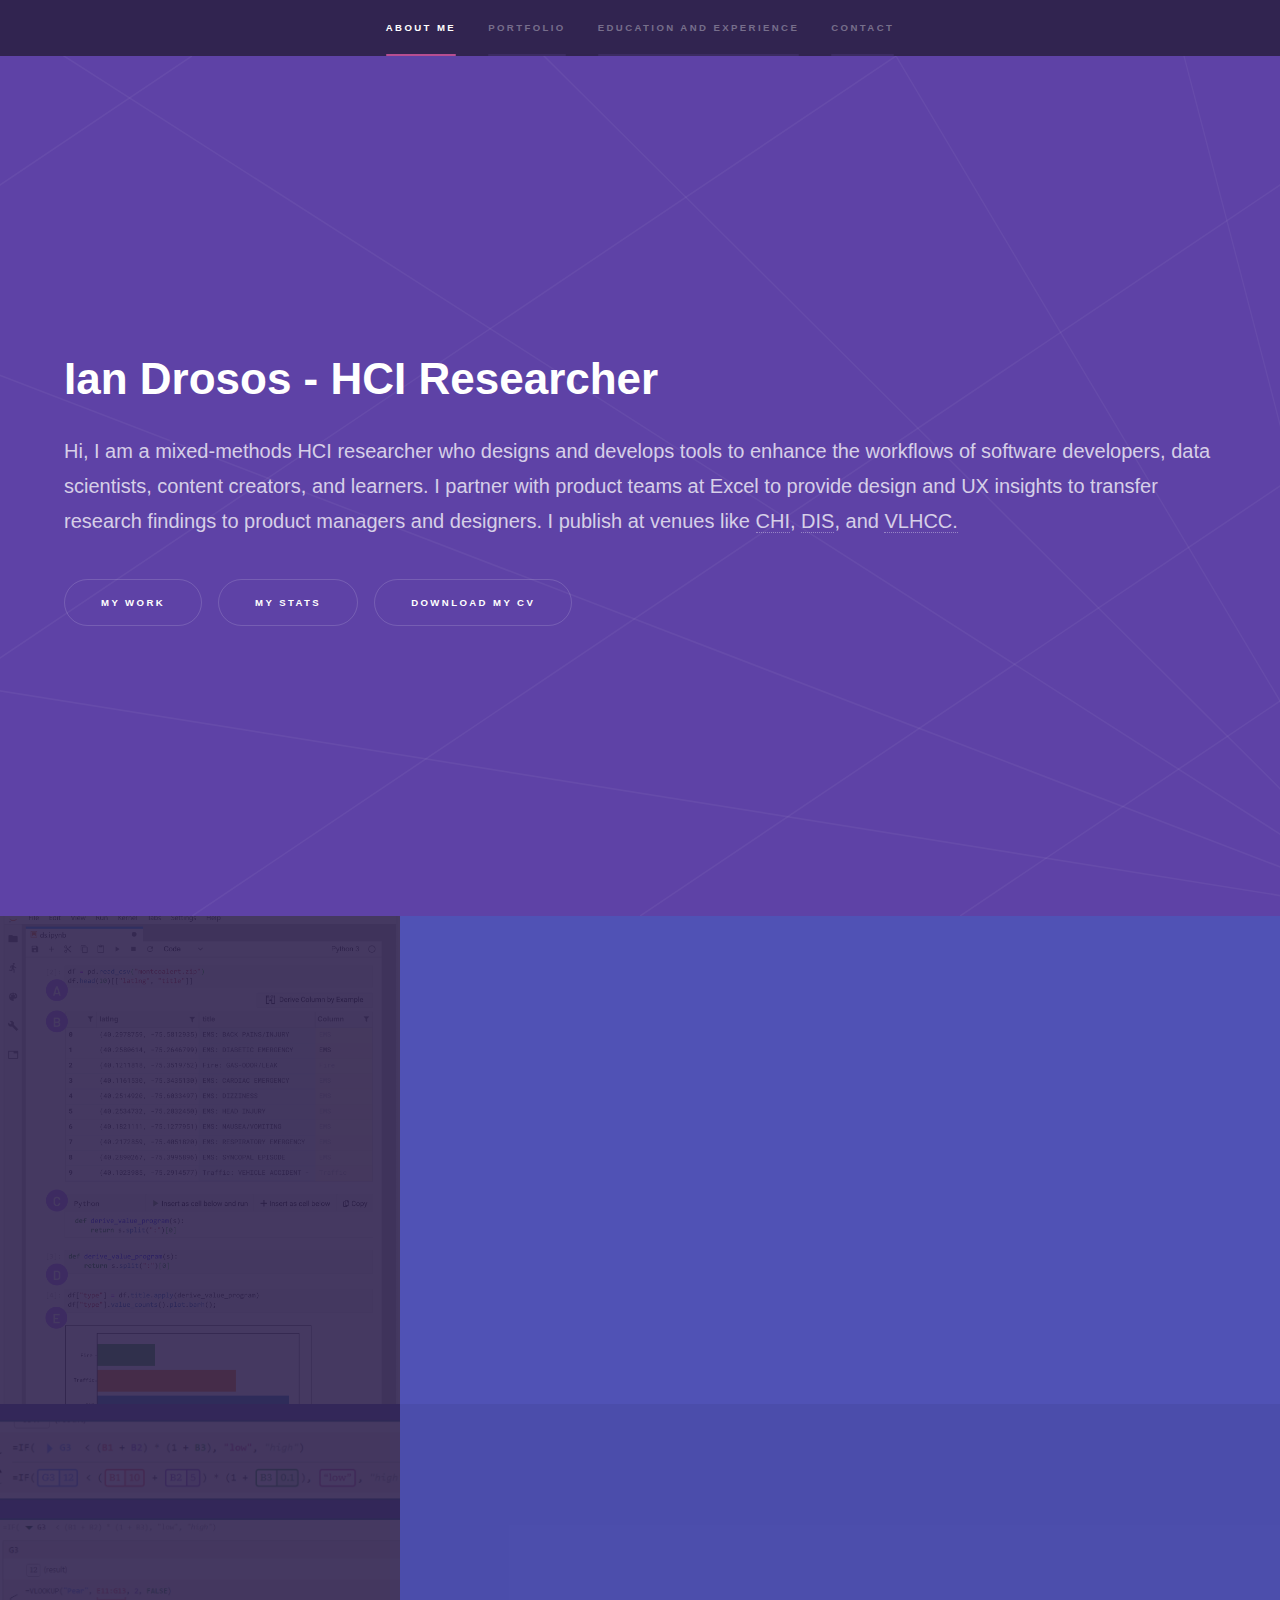
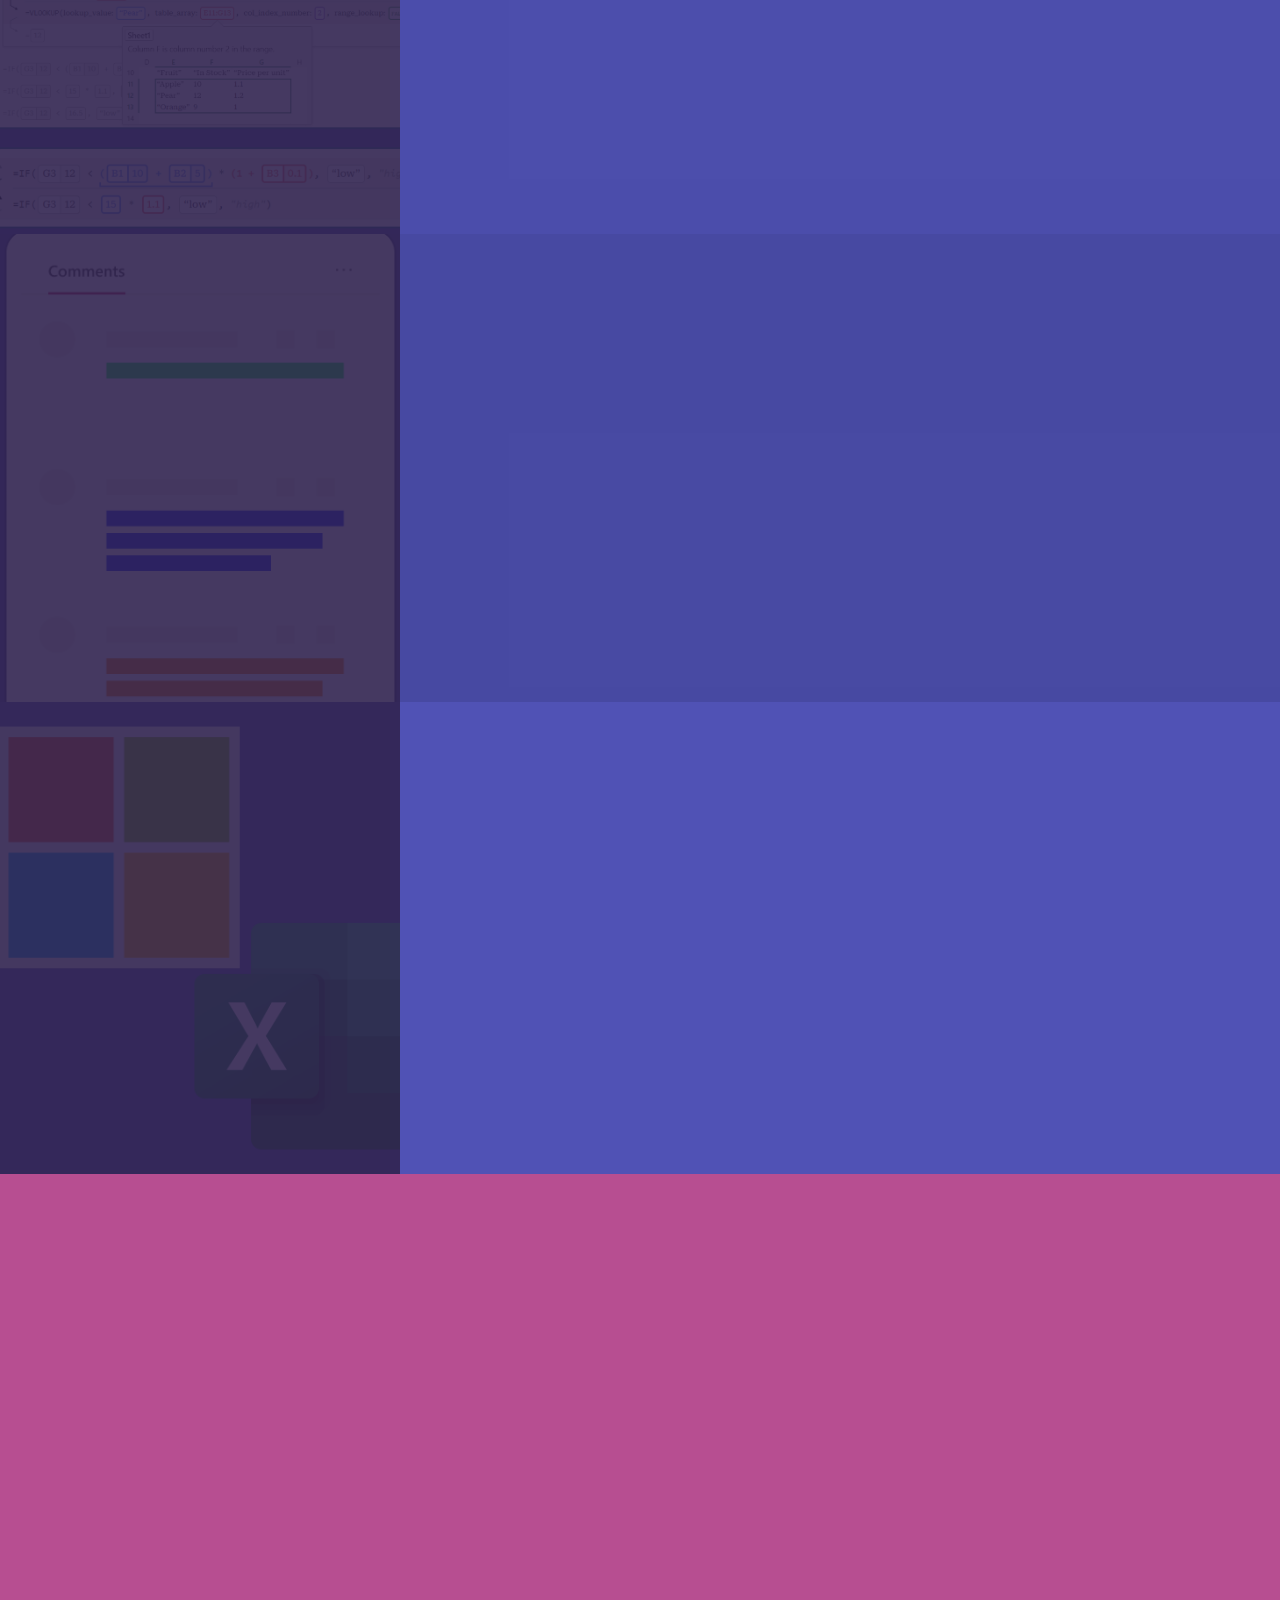
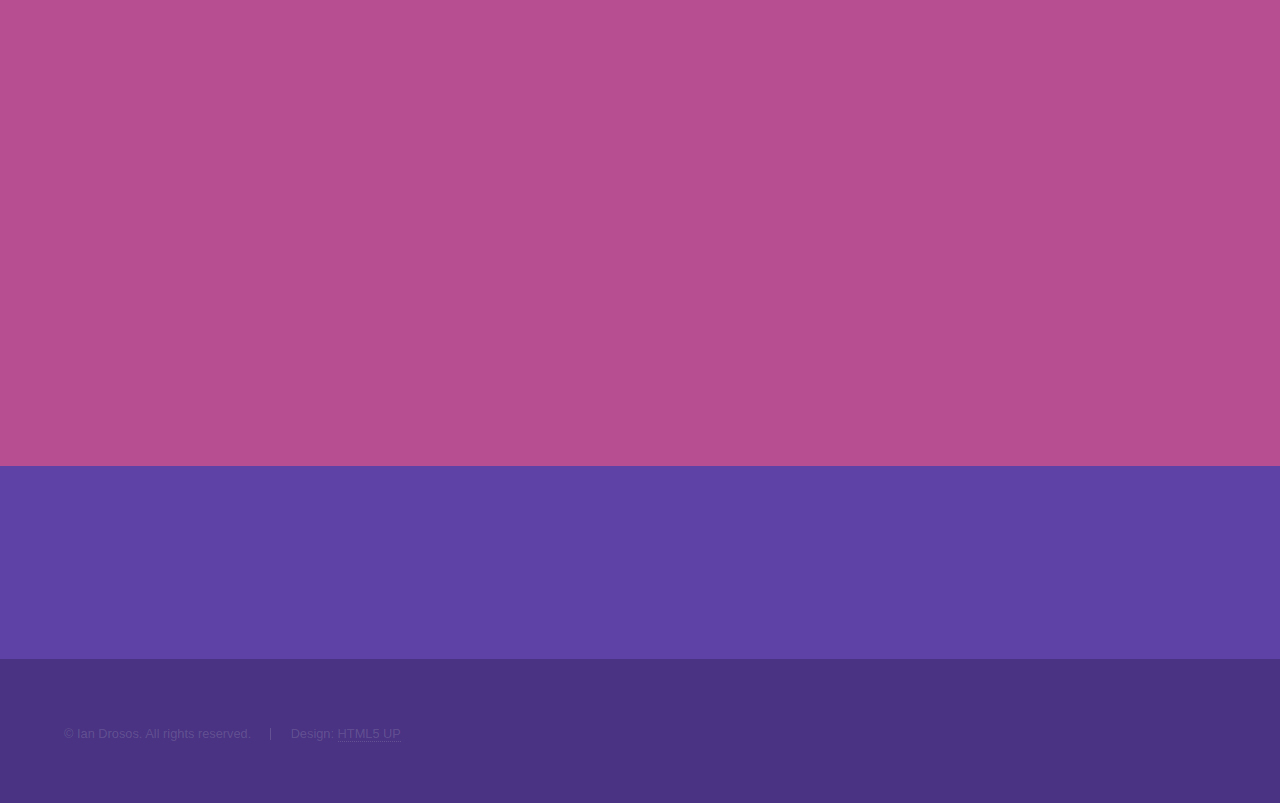
==== index.html @ 5aed3305 "Update index.html" ====
<!DOCTYPE HTML>
<!--
	Hyperspace by HTML5 UP
	html5up.net | @ajlkn
	Free for personal and commercial use under the CCA 3.0 license (html5up.net/license)
-->
<html>
	<head>
		<title>Ian Drosos - HCI Researcher</title>
		<meta charset="utf-8" />
		<meta name="viewport" content="width=device-width, initial-scale=1, user-scalable=no" />
		<link rel="stylesheet" href="assets/css/main.css" />
		<noscript><link rel="stylesheet" href="assets/css/noscript.css" /></noscript>
	</head>
	<body class="is-preload">

		<!-- Sidebar -->
			<section id="sidebar">
				<div class="inner">
					<nav>
						<ul>
							<li><a href="#intro">About me</a></li>
							<li><a href="#one">Portfolio</a></li>
							<li><a href="#two">Education and Experience</a></li>
							<li><a href="#three">Contact</a></li>
						</ul>
					</nav>
				</div>
			</section>

		<!-- Wrapper -->
			<div id="wrapper">

				<!-- Intro -->
					<section id="intro" class="wrapper style1 fullscreen fade-up">
						<div class="inner">
							<h1>Ian Drosos - HCI Researcher</h1>
							<p>Hi, I am a mixed-methods HCI researcher who designs and
								develops tools to enhance the workflows of
								software developers, data scientists, content creators, and
								learners. I partner with product teams at Excel to provide design 
								and UX insights to transfer research findings to product managers and designers.
								I publish at venues like <a href="https://dl.acm.org/conference/chi" class="link">CHI</a>, <a href="https://dl.acm.org/conference/dis" class="link">DIS</a>, and <a href="https://conferences.computer.org/VLHCC/" class="link">VLHCC.</a> </p>
							<ul class="actions">
								<li><a href="#one" class="button scrolly">My work</a></li>
								<li><a href="#two" class="button scrolly">My stats</a></li>
								<li><a href="https://www.iandrosos.me/images/CV_Ian_Drosos.pdf" class="button scrolly">Download my CV</a></li>
							</ul>
						</div>
					</section>

				<!-- One -->
					<section id="one" class="wrapper style2 spotlights">
						<section>
							<a href="#" class="image"><img src="images/chrome-png-highres.png" alt="" data-position="center center" /></a>
							<div class="content">
								<div class="inner">
									<h2>Wrex: A Unifed Programming-by-Example Interaction for Synthesizing Readable Code for Data Scientists </h2>
									<p>Wrex is a unifed interaction model, implemented as a 
										Jupyter notebook extension, that generates readable code for 
										a variety of useful data transformations. User study results demonstrate Wrex made data scientists 
										signifcantly more effective and efficient at data wrangling. <br />
										<a href="https://dl.acm.org/doi/pdf/10.1145/3313831.3376442" class="link">CHI 2020 - <i class="fa fa-trophy" aria-hidden="true"></i> Best paper award</a></p>
									<ul class="actions"> 
										<li><a href="wrex.html" class="button">Learn more</a></li>
									</ul>
								</div>
							</div>
						</section>
						<section>
							<a href="#" class="image"><img src="images/Overview.png" alt="" data-position="top center" /></a>
							<div class="content">
								<div class="inner">
									<h2>FxD: A Functional Debugger For Dysfunctional Spreadsheets</h2>
									<p> FxD is a novel spreadsheet debugging interface, which provides 
										structured information needed for spreadsheet users to debug formulas 
										in systematic ways. A user study revealed users felt more efficient and capable, were more 
										satisfied with the amount of information shown, and agreed 
										FxD would enhance existing debugging workflows. <br />
										<a href="https://www.microsoft.com/en-us/research/publication/fxd-a-functional-debugger-for-dysfunctional-spreadsheets/" class="link">VLHCC 2023 - <i class="fa fa-trophy" aria-hidden="true"></i> Best paper, Honorable Mention award</a></p>
									<ul class="actions"></a>
									</p>
									<ul class="actions">
										<!-- <li><a href="fxd.html" class="button">Learn more</a></li> -->
									</ul>
								</div>
							</div>
						</section>
						<section>
							<a href="#" class="image"><img src="images/VideoStudyDiagram.png" alt="" data-position="25% 25%" /></a>
							<div class="content">
								<div class="inner">
									<h2>"My Toxic Trait Is Thinking I'll Remember This": 
										Gaps in the Learner Experience of Video Tutorials for Feature-Rich Software</h2>
									<p> We examine the gaps encountered by users of video tutorials for 
										feature-rich software. We identify how these gaps
										act as barriers to learning, by collecting and analyzing comments on Excel 
										video tutorials.
										We then conducted interviews and design probes with 8 creators to investigate the gaps their viewers experience, how they 
										address them, and how future interactions can help them.
										<br />(in review)</p>
									<ul class="actions">
										<!-- <li><a href="gaps.html" class="button">Learn more</a></li> -->
									</ul>
								</div>
							</div>
						</section>
						<section>
							<a href="#" class="image"><img src="images/productlogos.png" alt="" data-position="25% 25%" /></a>
							<div class="content">
								<div class="inner">
									<h2>Microsoft Internal/Product Contributions</h2>
									<p> 
										A selected few contributions at Microsoft beyond computer science research:
										<ul>
											<li>2022 (LLM Interactions in Spreadsheets) and 2023 (Gaming Copilot - <i class="fa fa-trophy" aria-hidden="true"></i> "People's Choice Runner Up (MSRC)" and "Teamwork Makes the Dream Work (MSRC)" Awards) Hackathons.</li>
											<li>Python in Excel design jam for new interactions.</li>
											<li>Presenter to the internal Machine Learning, AI & Data Science Conference (MLADS) on designs for LLMs in Excel.</li>
											<li>Design for LLM co-audit in Excel and beyond.</li>
										</ul> 
									</p>
									<ul class="actions">
										<!-- <li><a href="gaps.html" class="button">Learn more</a></li> -->
									</ul>
								</div>
							</div>
						</section>
					</section>

				<!-- Two -->
					<section id="two" class="wrapper style3 fade-up">
						<div class="inner">
							<h2>EDU and XP</h2>
							<p>I am currently an <a href="https://www.microsoft.com/en-us/research/people/t-iandrosos/" class="link">HCI researcher at Microsoft Research</a>. Previously, I was a full-stack software engineer at Verizon. <br />
								I have a PhD in Cognitive Science from UC San Diego and a MS in Computer Science from NC State. </p>
							<div class="features">
								<section>
									<span class="icon solid major fa-graduation-cap"></span>
									<h3>Education</h3>
									<p><strong>UCSD</strong> <br />
									La Jolla, California <br />
									PhD Cognitive Science <br />
									2017 - 2022</p> 
									<p><strong>NCSU</strong> <br />
									Raleigh, North Carolina <br />
									MS Computer Science <br />
									2015 - 2017</p>
									<p><strong>SPSU</strong> <br />
									Marietta, Georgia <br />
									BS Computer Science <br />
									2007 - 2011</p>								
								</section>
								<section>
									<span class="icon solid major fa-cog"></span>
									<h3>Experience</h3>
									<p><strong>Researcher</strong> -- Microsoft Research <br />
										2022 - <br />
									<strong>Researcher</strong> -- The Design Lab <br />
										2017 - 2022 <br />
									<strong>Instructor</strong> -- UCSD <br />
										2022 - 2022 <br />
									<strong>Teaching Assistant</strong> -- UCSD <br />
										2018 - 2022 <br />
									<strong>Research Intern</strong> -- Autodesk Research <br /> 
										2021 - 2021 <br />
									<strong>Research Intern</strong> -- Microsoft <br />
										2018 - 2018 <br />
									<strong>Software Engineer</strong> -- Verizon <br />
										2011 - 2015</p>								
								</section>
								<!-- <section>
									<span class="icon solid major fa-cog"></span>
									<h3>Sed erat ullam corper</h3>
									<p>Phasellus convallis elit id ullam corper amet et pulvinar. Duis aliquam turpis mauris, sed ultricies erat dapibus.</p>
								</section>
								<section>
									<span class="icon solid major fa-desktop"></span>
									<h3>Veroeros quis lorem</h3>
									<p>Phasellus convallis elit id ullam corper amet et pulvinar. Duis aliquam turpis mauris, sed ultricies erat dapibus.</p>
								</section>
								<section>
									<span class="icon solid major fa-link"></span>
									<h3>Urna quis bibendum</h3>
									<p>Phasellus convallis elit id ullam corper amet et pulvinar. Duis aliquam turpis mauris, sed ultricies erat dapibus.</p>
								</section>
								<section>
									<span class="icon major fa-gem"></span>
									<h3>Aliquam urna dapibus</h3>
									<p>Phasellus convallis elit id ullam corper amet et pulvinar. Duis aliquam turpis mauris, sed ultricies erat dapibus.</p>
								</section> -->
							</div>
							<ul class="actions">
								<!-- <li><a href="generic.html" class="button">Learn more</a></li> -->
								<li><a href="https://www.iandrosos.me/images/CV_Ian_Drosos.pdf" class="button scrolly">Download my CV</a></li>
							</ul>
						</div>
					</section>

				<!-- Three -->
					<section id="three" class="wrapper style1 fade-up">
						<div class="inner">
							<!-- <h2>Get in touch</h2>
							<p>Phasellus convallis elit id ullamcorper pulvinar. Duis aliquam turpis mauris, eu ultricies erat malesuada quis. Aliquam dapibus, lacus eget hendrerit bibendum, urna est aliquam sem, sit amet imperdiet est velit quis lorem.</p> -->
							<!-- <div class="split style1"> -->
								<!-- <section>
									<form method="post" action="#">
										<div class="fields">
											<div class="field half">
												<label for="name">Name</label>
												<input type="text" name="name" id="name" />
											</div>
											<div class="field half">
												<label for="email">Email</label>
												<input type="text" name="email" id="email" />
											</div>
											<div class="field">
												<label for="message">Message</label>
												<textarea name="message" id="message" rows="5"></textarea>
											</div>
										</div>
										<ul class="actions">
											<li><a href="" class="button submit">Send Message</a></li>
										</ul>
									</form>
								</section> -->
								<section>
									<ul class="contact">
										<li>
											<h3>Socials</h3>
											<ul class="icons">
												<li><a href="https://scholar.google.com/citations?hl=en&amp;user=3gqaN9YAAAAJ" class="icon brands fa-google"><span class="label">Google Scholar</span></a></li>
												<li><a href="https://twitter.com/iandrosos" class="icon brands fa-twitter"><span class="label">Twitter</span></a></li>
												<li><a href="https://www.linkedin.com/in/ian-drosos/" class="icon brands fa-linkedin-in"><span class="label">LinkedIn</span></a></li>
												<li><a href="https://github.com/wddlz/" class="icon brands fa-github"><span class="label">GitHub</span></a></li>
											</ul>
										</li>
									</ul>
								</section>
							<!-- </div> -->
						</div>
					</section>
			</div>

		<!-- Footer -->
			<footer id="footer" class="wrapper style1-alt">
				<div class="inner">
					<ul class="menu">
						<li>&copy; Ian Drosos. All rights reserved.</li><li>Design: <a href="http://html5up.net">HTML5 UP</a></li>
					</ul>
				</div>
			</footer>

		<!-- Scripts -->
			<script src="assets/js/jquery.min.js"></script>
			<script src="assets/js/jquery.scrollex.min.js"></script>
			<script src="assets/js/jquery.scrolly.min.js"></script>
			<script src="assets/js/browser.min.js"></script>
			<script src="assets/js/breakpoints.min.js"></script>
			<script src="assets/js/util.js"></script>
			<script src="assets/js/main.js"></script>

	</body>
</html>
---- assets/css/main.css ----
@import url(fontawesome-all.min.css);

/*
	Hyperspace by HTML5 UP
	html5up.net | @ajlkn
	Free for personal and commercial use under the CCA 3.0 license (html5up.net/license)
*/

html, body, div, span, applet, object,
iframe, h1, h2, h3, h4, h5, h6, p, blockquote,
pre, a, abbr, acronym, address, big, cite,
code, del, dfn, em, img, ins, kbd, q, s, samp,
small, strike, strong, sub, sup, tt, var, b,
u, i, center, dl, dt, dd, ol, ul, li, fieldset,
form, label, legend, table, caption, tbody,
tfoot, thead, tr, th, td, article, aside,
canvas, details, embed, figure, figcaption,
footer, header, hgroup, menu, nav, output, ruby,
section, summary, time, mark, audio, video {
	margin: 0;
	padding: 0;
	border: 0;
	font-size: 100%;
	font: inherit;
	vertical-align: baseline;}

article, aside, details, figcaption, figure,
footer, header, hgroup, menu, nav, section {
	display: block;}

body {
	line-height: 1;
}

ol, ul {
	list-style: none;
}

blockquote, q {
	quotes: none;
}

	blockquote:before, blockquote:after, q:before, q:after {
		content: '';
		content: none;
	}

table {
	border-collapse: collapse;
	border-spacing: 0;
}

body {
	-webkit-text-size-adjust: none;
}

mark {
	background-color: transparent;
	color: inherit;
}

input::-moz-focus-inner {
	border: 0;
	padding: 0;
}

input, select, textarea {
	-moz-appearance: none;
	-webkit-appearance: none;
	-ms-appearance: none;
	appearance: none;
}

/* Basic */

	@-ms-viewport {
		width: device-width;
	}

	body {
		-ms-overflow-style: scrollbar;
	}

	@media screen and (max-width: 480px) {

		html, body {
			min-width: 320px;
		}

	}

	html {
		box-sizing: border-box;
	}

	*, *:before, *:after {
		box-sizing: inherit;
	}

	body {
		background: #312450;
	}

		body.is-preload *, body.is-preload *:before, body.is-preload *:after {
			-moz-animation: none !important;
			-webkit-animation: none !important;
			-ms-animation: none !important;
			animation: none !important;
			-moz-transition: none !important;
			-webkit-transition: none !important;
			-ms-transition: none !important;
			transition: none !important;
		}

/* Type */

	body, input, select, textarea {
		color: rgba(255, 255, 255, 0.55);
		font-family: Arial, Helvetica, sans-serif;
		font-size: 16.5pt;
		font-weight: normal;
		line-height: 1.75;
	}

		@media screen and (max-width: 1680px) {

			body, input, select, textarea {
				font-size: 13pt;
			}

		}

		@media screen and (max-width: 1280px) {

			body, input, select, textarea {
				font-size: 12pt;
			}

		}

		@media screen and (max-width: 360px) {

			body, input, select, textarea {
				font-size: 11pt;
			}

		}

	a {
		-moz-transition: color 0.2s ease, border-bottom-color 0.2s ease;
		-webkit-transition: color 0.2s ease, border-bottom-color 0.2s ease;
		-ms-transition: color 0.2s ease, border-bottom-color 0.2s ease;
		transition: color 0.2s ease, border-bottom-color 0.2s ease;
		border-bottom: dotted 1px rgba(255, 255, 255, 0.35);
		color: inherit;
		text-decoration: none;
	}

		a:hover {
			border-bottom-color: transparent;
			color: #ffffff;
		}

	strong, b {
		color: #ffffff;
		font-weight: bold;
	}

	em, i {
		font-style: italic;
	}

	p {
		margin: 0 0 2em 0;
		color: rgba(255, 255, 255, 0.75);
	}

	h1, h2, h3, h4, h5, h6 {
		color: #ffffff;
		font-weight: bold;
		line-height: 1.5;
		margin: 0 0 0.5em 0;
	}

		h1 a, h2 a, h3 a, h4 a, h5 a, h6 a {
			color: inherit;
			text-decoration: none;
		}

	h1 {
		font-size: 2.75em;
	}

		h1.major {
			margin: 0 0 1.3em 0;
			position: relative;
			padding-bottom: 0.35em;
		}

			h1.major:after {
				background-image: -moz-linear-gradient(to right, #5e42a6, #b74e91);
				background-image: -webkit-linear-gradient(to right, #5e42a6, #b74e91);
				background-image: -ms-linear-gradient(to right, #5e42a6, #b74e91);
				background-image: linear-gradient(to right, #5e42a6, #b74e91);
				-moz-transition: max-width 0.2s ease;
				-webkit-transition: max-width 0.2s ease;
				-ms-transition: max-width 0.2s ease;
				transition: max-width 0.2s ease;
				border-radius: 0.2em;
				bottom: 0;
				content: '';
				height: 0.05em;
				position: absolute;
				right: 0;
				width: 100%;
			}

	h2 {
		font-size: 1.75em;
	}

	h3 {
		font-size: 1.1em;
	}

	h4 {
		font-size: 1em;
	}

	h5 {
		font-size: 0.8em;
	}

	h6 {
		font-size: 0.6em;
	}

	@media screen and (max-width: 736px) {

		h1 {
			font-size: 2em;
		}

		h2 {
			font-size: 1.25em;
		}

		h3 {
			font-size: 1em;
		}

		h4 {
			font-size: 0.8em;
		}

		h5 {
			font-size: 0.6em;
		}

		h6 {
			font-size: 0.6em;
		}

	}

	sub {
		font-size: 0.8em;
		position: relative;
		top: 0.5em;
	}

	sup {
		font-size: 0.8em;
		position: relative;
		top: -0.5em;
	}

	blockquote {
		border-left: solid 4px rgba(255, 255, 255, 0.15);
		font-style: italic;
		margin: 0 0 2em 0;
		padding: 0.5em 0 0.5em 2em;
	}

	code {
		background: rgba(255, 255, 255, 0.05);
		border-radius: 0.25em;
		border: solid 1px rgba(255, 255, 255, 0.15);
		font-family: "Courier New", monospace;
		font-size: 0.9em;
		margin: 0 0.25em;
		padding: 0.25em 0.65em;
	}

	pre {
		-webkit-overflow-scrolling: touch;
		font-family: "Courier New", monospace;
		font-size: 0.9em;
		margin: 0 0 2em 0;
	}

		pre code {
			display: block;
			line-height: 1.75em;
			padding: 1em 1.5em;
			overflow-x: auto;
		}

	hr {
		border: 0;
		border-bottom: solid 1px rgba(255, 255, 255, 0.15);
		margin: 2em 0;
	}

		hr.major {
			margin: 3em 0;
		}

	.align-left {
		text-align: left;
	}

	.align-center {
		text-align: center;
	}

	.align-right {
		text-align: right;
	}

/* Row */

	.row {
		display: flex;
		flex-wrap: wrap;
		box-sizing: border-box;
		align-items: stretch;
	}

		.row > * {
			box-sizing: border-box;
		}

		.row.gtr-uniform > * > :last-child {
			margin-bottom: 0;
		}

		.row.aln-left {
			justify-content: flex-start;
		}

		.row.aln-center {
			justify-content: center;
		}

		.row.aln-right {
			justify-content: flex-end;
		}

		.row.aln-top {
			align-items: flex-start;
		}

		.row.aln-middle {
			align-items: center;
		}

		.row.aln-bottom {
			align-items: flex-end;
		}

		.row > .imp {
			order: -1;
		}

		.row > .col-1 {
			width: 8.33333%;
		}

		.row > .off-1 {
			margin-left: 8.33333%;
		}

		.row > .col-2 {
			width: 16.66667%;
		}

		.row > .off-2 {
			margin-left: 16.66667%;
		}

		.row > .col-3 {
			width: 25%;
		}

		.row > .off-3 {
			margin-left: 25%;
		}

		.row > .col-4 {
			width: 33.33333%;
		}

		.row > .off-4 {
			margin-left: 33.33333%;
		}

		.row > .col-5 {
			width: 41.66667%;
		}

		.row > .off-5 {
			margin-left: 41.66667%;
		}

		.row > .col-6 {
			width: 50%;
		}

		.row > .off-6 {
			margin-left: 50%;
		}

		.row > .col-7 {
			width: 58.33333%;
		}

		.row > .off-7 {
			margin-left: 58.33333%;
		}

		.row > .col-8 {
			width: 66.66667%;
		}

		.row > .off-8 {
			margin-left: 66.66667%;
		}

		.row > .col-9 {
			width: 75%;
		}

		.row > .off-9 {
			margin-left: 75%;
		}

		.row > .col-10 {
			width: 83.33333%;
		}

		.row > .off-10 {
			margin-left: 83.33333%;
		}

		.row > .col-11 {
			width: 91.66667%;
		}

		.row > .off-11 {
			margin-left: 91.66667%;
		}

		.row > .col-12 {
			width: 100%;
		}

		.row > .off-12 {
			margin-left: 100%;
		}

		.row.gtr-0 {
			margin-top: 0;
			margin-left: 0em;
		}

			.row.gtr-0 > * {
				padding: 0 0 0 0em;
			}

			.row.gtr-0.gtr-uniform {
				margin-top: 0em;
			}

				.row.gtr-0.gtr-uniform > * {
					padding-top: 0em;
				}

		.row.gtr-25 {
			margin-top: 0;
			margin-left: -0.375em;
		}

			.row.gtr-25 > * {
				padding: 0 0 0 0.375em;
			}

			.row.gtr-25.gtr-uniform {
				margin-top: -0.375em;
			}

				.row.gtr-25.gtr-uniform > * {
					padding-top: 0.375em;
				}

		.row.gtr-50 {
			margin-top: 0;
			margin-left: -0.75em;
		}

			.row.gtr-50 > * {
				padding: 0 0 0 0.75em;
			}

			.row.gtr-50.gtr-uniform {
				margin-top: -0.75em;
			}

				.row.gtr-50.gtr-uniform > * {
					padding-top: 0.75em;
				}

		.row {
			margin-top: 0;
			margin-left: -1.5em;
		}

			.row > * {
				padding: 0 0 0 1.5em;
			}

			.row.gtr-uniform {
				margin-top: -1.5em;
			}

				.row.gtr-uniform > * {
					padding-top: 1.5em;
				}

		.row.gtr-150 {
			margin-top: 0;
			margin-left: -2.25em;
		}

			.row.gtr-150 > * {
				padding: 0 0 0 2.25em;
			}

			.row.gtr-150.gtr-uniform {
				margin-top: -2.25em;
			}

				.row.gtr-150.gtr-uniform > * {
					padding-top: 2.25em;
				}

		.row.gtr-200 {
			margin-top: 0;
			margin-left: -3em;
		}

			.row.gtr-200 > * {
				padding: 0 0 0 3em;
			}

			.row.gtr-200.gtr-uniform {
				margin-top: -3em;
			}

				.row.gtr-200.gtr-uniform > * {
					padding-top: 3em;
				}

		@media screen and (max-width: 1680px) {

			.row {
				display: flex;
				flex-wrap: wrap;
				box-sizing: border-box;
				align-items: stretch;
			}

				.row > * {
					box-sizing: border-box;
				}

				.row.gtr-uniform > * > :last-child {
					margin-bottom: 0;
				}

				.row.aln-left {
					justify-content: flex-start;
				}

				.row.aln-center {
					justify-content: center;
				}

				.row.aln-right {
					justify-content: flex-end;
				}

				.row.aln-top {
					align-items: flex-start;
				}

				.row.aln-middle {
					align-items: center;
				}

				.row.aln-bottom {
					align-items: flex-end;
				}

				.row > .imp-xlarge {
					order: -1;
				}

				.row > .col-1-xlarge {
					width: 8.33333%;
				}

				.row > .off-1-xlarge {
					margin-left: 8.33333%;
				}

				.row > .col-2-xlarge {
					width: 16.66667%;
				}

				.row > .off-2-xlarge {
					margin-left: 16.66667%;
				}

				.row > .col-3-xlarge {
					width: 25%;
				}

				.row > .off-3-xlarge {
					margin-left: 25%;
				}

				.row > .col-4-xlarge {
					width: 33.33333%;
				}

				.row > .off-4-xlarge {
					margin-left: 33.33333%;
				}

				.row > .col-5-xlarge {
					width: 41.66667%;
				}

				.row > .off-5-xlarge {
					margin-left: 41.66667%;
				}

				.row > .col-6-xlarge {
					width: 50%;
				}

				.row > .off-6-xlarge {
					margin-left: 50%;
				}

				.row > .col-7-xlarge {
					width: 58.33333%;
				}

				.row > .off-7-xlarge {
					margin-left: 58.33333%;
				}

				.row > .col-8-xlarge {
					width: 66.66667%;
				}

				.row > .off-8-xlarge {
					margin-left: 66.66667%;
				}

				.row > .col-9-xlarge {
					width: 75%;
				}

				.row > .off-9-xlarge {
					margin-left: 75%;
				}

				.row > .col-10-xlarge {
					width: 83.33333%;
				}

				.row > .off-10-xlarge {
					margin-left: 83.33333%;
				}

				.row > .col-11-xlarge {
					width: 91.66667%;
				}

				.row > .off-11-xlarge {
					margin-left: 91.66667%;
				}

				.row > .col-12-xlarge {
					width: 100%;
				}

				.row > .off-12-xlarge {
					margin-left: 100%;
				}

				.row.gtr-0 {
					margin-top: 0;
					margin-left: 0em;
				}

					.row.gtr-0 > * {
						padding: 0 0 0 0em;
					}

					.row.gtr-0.gtr-uniform {
						margin-top: 0em;
					}

						.row.gtr-0.gtr-uniform > * {
							padding-top: 0em;
						}

				.row.gtr-25 {
					margin-top: 0;
					margin-left: -0.375em;
				}

					.row.gtr-25 > * {
						padding: 0 0 0 0.375em;
					}

					.row.gtr-25.gtr-uniform {
						margin-top: -0.375em;
					}

						.row.gtr-25.gtr-uniform > * {
							padding-top: 0.375em;
						}

				.row.gtr-50 {
					margin-top: 0;
					margin-left: -0.75em;
				}

					.row.gtr-50 > * {
						padding: 0 0 0 0.75em;
					}

					.row.gtr-50.gtr-uniform {
						margin-top: -0.75em;
					}

						.row.gtr-50.gtr-uniform > * {
							padding-top: 0.75em;
						}

				.row {
					margin-top: 0;
					margin-left: -1.5em;
				}

					.row > * {
						padding: 0 0 0 1.5em;
					}

					.row.gtr-uniform {
						margin-top: -1.5em;
					}

						.row.gtr-uniform > * {
							padding-top: 1.5em;
						}

				.row.gtr-150 {
					margin-top: 0;
					margin-left: -2.25em;
				}

					.row.gtr-150 > * {
						padding: 0 0 0 2.25em;
					}

					.row.gtr-150.gtr-uniform {
						margin-top: -2.25em;
					}

						.row.gtr-150.gtr-uniform > * {
							padding-top: 2.25em;
						}

				.row.gtr-200 {
					margin-top: 0;
					margin-left: -3em;
				}

					.row.gtr-200 > * {
						padding: 0 0 0 3em;
					}

					.row.gtr-200.gtr-uniform {
						margin-top: -3em;
					}

						.row.gtr-200.gtr-uniform > * {
							padding-top: 3em;
						}

		}

		@media screen and (max-width: 1280px) {

			.row {
				display: flex;
				flex-wrap: wrap;
				box-sizing: border-box;
				align-items: stretch;
			}

				.row > * {
					box-sizing: border-box;
				}

				.row.gtr-uniform > * > :last-child {
					margin-bottom: 0;
				}

				.row.aln-left {
					justify-content: flex-start;
				}

				.row.aln-center {
					justify-content: center;
				}

				.row.aln-right {
					justify-content: flex-end;
				}

				.row.aln-top {
					align-items: flex-start;
				}

				.row.aln-middle {
					align-items: center;
				}

				.row.aln-bottom {
					align-items: flex-end;
				}

				.row > .imp-large {
					order: -1;
				}

				.row > .col-1-large {
					width: 8.33333%;
				}

				.row > .off-1-large {
					margin-left: 8.33333%;
				}

				.row > .col-2-large {
					width: 16.66667%;
				}

				.row > .off-2-large {
					margin-left: 16.66667%;
				}

				.row > .col-3-large {
					width: 25%;
				}

				.row > .off-3-large {
					margin-left: 25%;
				}

				.row > .col-4-large {
					width: 33.33333%;
				}

				.row > .off-4-large {
					margin-left: 33.33333%;
				}

				.row > .col-5-large {
					width: 41.66667%;
				}

				.row > .off-5-large {
					margin-left: 41.66667%;
				}

				.row > .col-6-large {
					width: 50%;
				}

				.row > .off-6-large {
					margin-left: 50%;
				}

				.row > .col-7-large {
					width: 58.33333%;
				}

				.row > .off-7-large {
					margin-left: 58.33333%;
				}

				.row > .col-8-large {
					width: 66.66667%;
				}

				.row > .off-8-large {
					margin-left: 66.66667%;
				}

				.row > .col-9-large {
					width: 75%;
				}

				.row > .off-9-large {
					margin-left: 75%;
				}

				.row > .col-10-large {
					width: 83.33333%;
				}

				.row > .off-10-large {
					margin-left: 83.33333%;
				}

				.row > .col-11-large {
					width: 91.66667%;
				}

				.row > .off-11-large {
					margin-left: 91.66667%;
				}

				.row > .col-12-large {
					width: 100%;
				}

				.row > .off-12-large {
					margin-left: 100%;
				}

				.row.gtr-0 {
					margin-top: 0;
					margin-left: 0em;
				}

					.row.gtr-0 > * {
						padding: 0 0 0 0em;
					}

					.row.gtr-0.gtr-uniform {
						margin-top: 0em;
					}

						.row.gtr-0.gtr-uniform > * {
							padding-top: 0em;
						}

				.row.gtr-25 {
					margin-top: 0;
					margin-left: -0.375em;
				}

					.row.gtr-25 > * {
						padding: 0 0 0 0.375em;
					}

					.row.gtr-25.gtr-uniform {
						margin-top: -0.375em;
					}

						.row.gtr-25.gtr-uniform > * {
							padding-top: 0.375em;
						}

				.row.gtr-50 {
					margin-top: 0;
					margin-left: -0.75em;
				}

					.row.gtr-50 > * {
						padding: 0 0 0 0.75em;
					}

					.row.gtr-50.gtr-uniform {
						margin-top: -0.75em;
					}

						.row.gtr-50.gtr-uniform > * {
							padding-top: 0.75em;
						}

				.row {
					margin-top: 0;
					margin-left: -1.5em;
				}

					.row > * {
						padding: 0 0 0 1.5em;
					}

					.row.gtr-uniform {
						margin-top: -1.5em;
					}

						.row.gtr-uniform > * {
							padding-top: 1.5em;
						}

				.row.gtr-150 {
					margin-top: 0;
					margin-left: -2.25em;
				}

					.row.gtr-150 > * {
						padding: 0 0 0 2.25em;
					}

					.row.gtr-150.gtr-uniform {
						margin-top: -2.25em;
					}

						.row.gtr-150.gtr-uniform > * {
							padding-top: 2.25em;
						}

				.row.gtr-200 {
					margin-top: 0;
					margin-left: -3em;
				}

					.row.gtr-200 > * {
						padding: 0 0 0 3em;
					}

					.row.gtr-200.gtr-uniform {
						margin-top: -3em;
					}

						.row.gtr-200.gtr-uniform > * {
							padding-top: 3em;
						}

		}

		@media screen and (max-width: 980px) {

			.row {
				display: flex;
				flex-wrap: wrap;
				box-sizing: border-box;
				align-items: stretch;
			}

				.row > * {
					box-sizing: border-box;
				}

				.row.gtr-uniform > * > :last-child {
					margin-bottom: 0;
				}

				.row.aln-left {
					justify-content: flex-start;
				}

				.row.aln-center {
					justify-content: center;
				}

				.row.aln-right {
					justify-content: flex-end;
				}

				.row.aln-top {
					align-items: flex-start;
				}

				.row.aln-middle {
					align-items: center;
				}

				.row.aln-bottom {
					align-items: flex-end;
				}

				.row > .imp-medium {
					order: -1;
				}

				.row > .col-1-medium {
					width: 8.33333%;
				}

				.row > .off-1-medium {
					margin-left: 8.33333%;
				}

				.row > .col-2-medium {
					width: 16.66667%;
				}

				.row > .off-2-medium {
					margin-left: 16.66667%;
				}

				.row > .col-3-medium {
					width: 25%;
				}

				.row > .off-3-medium {
					margin-left: 25%;
				}

				.row > .col-4-medium {
					width: 33.33333%;
				}

				.row > .off-4-medium {
					margin-left: 33.33333%;
				}

				.row > .col-5-medium {
					width: 41.66667%;
				}

				.row > .off-5-medium {
					margin-left: 41.66667%;
				}

				.row > .col-6-medium {
					width: 50%;
				}

				.row > .off-6-medium {
					margin-left: 50%;
				}

				.row > .col-7-medium {
					width: 58.33333%;
				}

				.row > .off-7-medium {
					margin-left: 58.33333%;
				}

				.row > .col-8-medium {
					width: 66.66667%;
				}

				.row > .off-8-medium {
					margin-left: 66.66667%;
				}

				.row > .col-9-medium {
					width: 75%;
				}

				.row > .off-9-medium {
					margin-left: 75%;
				}

				.row > .col-10-medium {
					width: 83.33333%;
				}

				.row > .off-10-medium {
					margin-left: 83.33333%;
				}

				.row > .col-11-medium {
					width: 91.66667%;
				}

				.row > .off-11-medium {
					margin-left: 91.66667%;
				}

				.row > .col-12-medium {
					width: 100%;
				}

				.row > .off-12-medium {
					margin-left: 100%;
				}

				.row.gtr-0 {
					margin-top: 0;
					margin-left: 0em;
				}

					.row.gtr-0 > * {
						padding: 0 0 0 0em;
					}

					.row.gtr-0.gtr-uniform {
						margin-top: 0em;
					}

						.row.gtr-0.gtr-uniform > * {
							padding-top: 0em;
						}

				.row.gtr-25 {
					margin-top: 0;
					margin-left: -0.375em;
				}

					.row.gtr-25 > * {
						padding: 0 0 0 0.375em;
					}

					.row.gtr-25.gtr-uniform {
						margin-top: -0.375em;
					}

						.row.gtr-25.gtr-uniform > * {
							padding-top: 0.375em;
						}

				.row.gtr-50 {
					margin-top: 0;
					margin-left: -0.75em;
				}

					.row.gtr-50 > * {
						padding: 0 0 0 0.75em;
					}

					.row.gtr-50.gtr-uniform {
						margin-top: -0.75em;
					}

						.row.gtr-50.gtr-uniform > * {
							padding-top: 0.75em;
						}

				.row {
					margin-top: 0;
					margin-left: -1.5em;
				}

					.row > * {
						padding: 0 0 0 1.5em;
					}

					.row.gtr-uniform {
						margin-top: -1.5em;
					}

						.row.gtr-uniform > * {
							padding-top: 1.5em;
						}

				.row.gtr-150 {
					margin-top: 0;
					margin-left: -2.25em;
				}

					.row.gtr-150 > * {
						padding: 0 0 0 2.25em;
					}

					.row.gtr-150.gtr-uniform {
						margin-top: -2.25em;
					}

						.row.gtr-150.gtr-uniform > * {
							padding-top: 2.25em;
						}

				.row.gtr-200 {
					margin-top: 0;
					margin-left: -3em;
				}

					.row.gtr-200 > * {
						padding: 0 0 0 3em;
					}

					.row.gtr-200.gtr-uniform {
						margin-top: -3em;
					}

						.row.gtr-200.gtr-uniform > * {
							padding-top: 3em;
						}

		}

		@media screen and (max-width: 736px) {

			.row {
				display: flex;
				flex-wrap: wrap;
				box-sizing: border-box;
				align-items: stretch;
			}

				.row > * {
					box-sizing: border-box;
				}

				.row.gtr-uniform > * > :last-child {
					margin-bottom: 0;
				}

				.row.aln-left {
					justify-content: flex-start;
				}

				.row.aln-center {
					justify-content: center;
				}

				.row.aln-right {
					justify-content: flex-end;
				}

				.row.aln-top {
					align-items: flex-start;
				}

				.row.aln-middle {
					align-items: center;
				}

				.row.aln-bottom {
					align-items: flex-end;
				}

				.row > .imp-small {
					order: -1;
				}

				.row > .col-1-small {
					width: 8.33333%;
				}

				.row > .off-1-small {
					margin-left: 8.33333%;
				}

				.row > .col-2-small {
					width: 16.66667%;
				}

				.row > .off-2-small {
					margin-left: 16.66667%;
				}

				.row > .col-3-small {
					width: 25%;
				}

				.row > .off-3-small {
					margin-left: 25%;
				}

				.row > .col-4-small {
					width: 33.33333%;
				}

				.row > .off-4-small {
					margin-left: 33.33333%;
				}

				.row > .col-5-small {
					width: 41.66667%;
				}

				.row > .off-5-small {
					margin-left: 41.66667%;
				}

				.row > .col-6-small {
					width: 50%;
				}

				.row > .off-6-small {
					margin-left: 50%;
				}

				.row > .col-7-small {
					width: 58.33333%;
				}

				.row > .off-7-small {
					margin-left: 58.33333%;
				}

				.row > .col-8-small {
					width: 66.66667%;
				}

				.row > .off-8-small {
					margin-left: 66.66667%;
				}

				.row > .col-9-small {
					width: 75%;
				}

				.row > .off-9-small {
					margin-left: 75%;
				}

				.row > .col-10-small {
					width: 83.33333%;
				}

				.row > .off-10-small {
					margin-left: 83.33333%;
				}

				.row > .col-11-small {
					width: 91.66667%;
				}

				.row > .off-11-small {
					margin-left: 91.66667%;
				}

				.row > .col-12-small {
					width: 100%;
				}

				.row > .off-12-small {
					margin-left: 100%;
				}

				.row.gtr-0 {
					margin-top: 0;
					margin-left: 0em;
				}

					.row.gtr-0 > * {
						padding: 0 0 0 0em;
					}

					.row.gtr-0.gtr-uniform {
						margin-top: 0em;
					}

						.row.gtr-0.gtr-uniform > * {
							padding-top: 0em;
						}

				.row.gtr-25 {
					margin-top: 0;
					margin-left: -0.375em;
				}

					.row.gtr-25 > * {
						padding: 0 0 0 0.375em;
					}

					.row.gtr-25.gtr-uniform {
						margin-top: -0.375em;
					}

						.row.gtr-25.gtr-uniform > * {
							padding-top: 0.375em;
						}

				.row.gtr-50 {
					margin-top: 0;
					margin-left: -0.75em;
				}

					.row.gtr-50 > * {
						padding: 0 0 0 0.75em;
					}

					.row.gtr-50.gtr-uniform {
						margin-top: -0.75em;
					}

						.row.gtr-50.gtr-uniform > * {
							padding-top: 0.75em;
						}

				.row {
					margin-top: 0;
					margin-left: -1.5em;
				}

					.row > * {
						padding: 0 0 0 1.5em;
					}

					.row.gtr-uniform {
						margin-top: -1.5em;
					}

						.row.gtr-uniform > * {
							padding-top: 1.5em;
						}

				.row.gtr-150 {
					margin-top: 0;
					margin-left: -2.25em;
				}

					.row.gtr-150 > * {
						padding: 0 0 0 2.25em;
					}

					.row.gtr-150.gtr-uniform {
						margin-top: -2.25em;
					}

						.row.gtr-150.gtr-uniform > * {
							padding-top: 2.25em;
						}

				.row.gtr-200 {
					margin-top: 0;
					margin-left: -3em;
				}

					.row.gtr-200 > * {
						padding: 0 0 0 3em;
					}

					.row.gtr-200.gtr-uniform {
						margin-top: -3em;
					}

						.row.gtr-200.gtr-uniform > * {
							padding-top: 3em;
						}

		}

		@media screen and (max-width: 480px) {

			.row {
				display: flex;
				flex-wrap: wrap;
				box-sizing: border-box;
				align-items: stretch;
			}

				.row > * {
					box-sizing: border-box;
				}

				.row.gtr-uniform > * > :last-child {
					margin-bottom: 0;
				}

				.row.aln-left {
					justify-content: flex-start;
				}

				.row.aln-center {
					justify-content: center;
				}

				.row.aln-right {
					justify-content: flex-end;
				}

				.row.aln-top {
					align-items: flex-start;
				}

				.row.aln-middle {
					align-items: center;
				}

				.row.aln-bottom {
					align-items: flex-end;
				}

				.row > .imp-xsmall {
					order: -1;
				}

				.row > .col-1-xsmall {
					width: 8.33333%;
				}

				.row > .off-1-xsmall {
					margin-left: 8.33333%;
				}

				.row > .col-2-xsmall {
					width: 16.66667%;
				}

				.row > .off-2-xsmall {
					margin-left: 16.66667%;
				}

				.row > .col-3-xsmall {
					width: 25%;
				}

				.row > .off-3-xsmall {
					margin-left: 25%;
				}

				.row > .col-4-xsmall {
					width: 33.33333%;
				}

				.row > .off-4-xsmall {
					margin-left: 33.33333%;
				}

				.row > .col-5-xsmall {
					width: 41.66667%;
				}

				.row > .off-5-xsmall {
					margin-left: 41.66667%;
				}

				.row > .col-6-xsmall {
					width: 50%;
				}

				.row > .off-6-xsmall {
					margin-left: 50%;
				}

				.row > .col-7-xsmall {
					width: 58.33333%;
				}

				.row > .off-7-xsmall {
					margin-left: 58.33333%;
				}

				.row > .col-8-xsmall {
					width: 66.66667%;
				}

				.row > .off-8-xsmall {
					margin-left: 66.66667%;
				}

				.row > .col-9-xsmall {
					width: 75%;
				}

				.row > .off-9-xsmall {
					margin-left: 75%;
				}

				.row > .col-10-xsmall {
					width: 83.33333%;
				}

				.row > .off-10-xsmall {
					margin-left: 83.33333%;
				}

				.row > .col-11-xsmall {
					width: 91.66667%;
				}

				.row > .off-11-xsmall {
					margin-left: 91.66667%;
				}

				.row > .col-12-xsmall {
					width: 100%;
				}

				.row > .off-12-xsmall {
					margin-left: 100%;
				}

				.row.gtr-0 {
					margin-top: 0;
					margin-left: 0em;
				}

					.row.gtr-0 > * {
						padding: 0 0 0 0em;
					}

					.row.gtr-0.gtr-uniform {
						margin-top: 0em;
					}

						.row.gtr-0.gtr-uniform > * {
							padding-top: 0em;
						}

				.row.gtr-25 {
					margin-top: 0;
					margin-left: -0.375em;
				}

					.row.gtr-25 > * {
						padding: 0 0 0 0.375em;
					}

					.row.gtr-25.gtr-uniform {
						margin-top: -0.375em;
					}

						.row.gtr-25.gtr-uniform > * {
							padding-top: 0.375em;
						}

				.row.gtr-50 {
					margin-top: 0;
					margin-left: -0.75em;
				}

					.row.gtr-50 > * {
						padding: 0 0 0 0.75em;
					}

					.row.gtr-50.gtr-uniform {
						margin-top: -0.75em;
					}

						.row.gtr-50.gtr-uniform > * {
							padding-top: 0.75em;
						}

				.row {
					margin-top: 0;
					margin-left: -1.5em;
				}

					.row > * {
						padding: 0 0 0 1.5em;
					}

					.row.gtr-uniform {
						margin-top: -1.5em;
					}

						.row.gtr-uniform > * {
							padding-top: 1.5em;
						}

				.row.gtr-150 {
					margin-top: 0;
					margin-left: -2.25em;
				}

					.row.gtr-150 > * {
						padding: 0 0 0 2.25em;
					}

					.row.gtr-150.gtr-uniform {
						margin-top: -2.25em;
					}

						.row.gtr-150.gtr-uniform > * {
							padding-top: 2.25em;
						}

				.row.gtr-200 {
					margin-top: 0;
					margin-left: -3em;
				}

					.row.gtr-200 > * {
						padding: 0 0 0 3em;
					}

					.row.gtr-200.gtr-uniform {
						margin-top: -3em;
					}

						.row.gtr-200.gtr-uniform > * {
							padding-top: 3em;
						}

		}

/* Box */

	.box {
		border-radius: 0.25em;
		border: solid 1px rgba(255, 255, 255, 0.15);
		margin-bottom: 2em;
		padding: 1.5em;
	}

		.box > :last-child,
		.box > :last-child > :last-child,
		.box > :last-child > :last-child > :last-child {
			margin-bottom: 0;
		}

		.box.alt {
			border: 0;
			border-radius: 0;
			padding: 0;
		}

/* Button */

	input[type="submit"],
	input[type="reset"],
	input[type="button"],
	button,
	.button {
		-moz-appearance: none;
		-webkit-appearance: none;
		-ms-appearance: none;
		appearance: none;
		-moz-transition: border-color 0.2s ease;
		-webkit-transition: border-color 0.2s ease;
		-ms-transition: border-color 0.2s ease;
		transition: border-color 0.2s ease;
		background-color: transparent;
		border: solid 1px !important;
		border-color: rgba(255, 255, 255, 0.15) !important;
		border-radius: 3em;
		color: #ffffff !important;
		cursor: pointer;
		display: inline-block;
		font-size: 0.6em;
		font-weight: bold;
		height: calc(4.75em + 2px);
		letter-spacing: 0.25em;
		line-height: 4.75em;
		outline: 0;
		padding: 0 3.75em;
		position: relative;
		text-align: center;
		text-decoration: none;
		text-transform: uppercase;
		white-space: nowrap;
	}

		input[type="submit"]:after,
		input[type="reset"]:after,
		input[type="button"]:after,
		button:after,
		.button:after {
			-moz-transform: scale(0.25);
			-webkit-transform: scale(0.25);
			-ms-transform: scale(0.25);
			transform: scale(0.25);
			pointer-events: none;
			-moz-transition: opacity 0.2s ease, -moz-transform 0.2s ease;
			-webkit-transition: opacity 0.2s ease, -webkit-transform 0.2s ease;
			-ms-transition: opacity 0.2s ease, -ms-transform 0.2s ease;
			transition: opacity 0.2s ease, transform 0.2s ease;
			background: #ffffff;
			border-radius: 3em;
			content: '';
			height: 100%;
			left: 0;
			opacity: 0;
			position: absolute;
			top: 0;
			width: 100%;
		}

		input[type="submit"].icon:before,
		input[type="reset"].icon:before,
		input[type="button"].icon:before,
		button.icon:before,
		.button.icon:before {
			margin-right: 0.75em;
		}

		input[type="submit"].fit,
		input[type="reset"].fit,
		input[type="button"].fit,
		button.fit,
		.button.fit {
			width: 100%;
		}

		input[type="submit"].small,
		input[type="reset"].small,
		input[type="button"].small,
		button.small,
		.button.small {
			font-size: 0.4em;
		}

		input[type="submit"].large,
		input[type="reset"].large,
		input[type="button"].large,
		button.large,
		.button.large {
			font-size: 0.8em;
		}

		input[type="submit"].primary,
		input[type="reset"].primary,
		input[type="button"].primary,
		button.primary,
		.button.primary {
			background-color: #ffffff;
			color: #312450 !important;
		}

			input[type="submit"].primary:after,
			input[type="reset"].primary:after,
			input[type="button"].primary:after,
			button.primary:after,
			.button.primary:after {
				display: none;
			}

		input[type="submit"].disabled, input[type="submit"]:disabled,
		input[type="reset"].disabled,
		input[type="reset"]:disabled,
		input[type="button"].disabled,
		input[type="button"]:disabled,
		button.disabled,
		button:disabled,
		.button.disabled,
		.button:disabled {
			cursor: default;
			opacity: 0.5;
			pointer-events: none;
		}

		input[type="submit"]:hover,
		input[type="reset"]:hover,
		input[type="button"]:hover,
		button:hover,
		.button:hover {
			border-color: rgba(255, 255, 255, 0.55) !important;
		}

			input[type="submit"]:hover:after,
			input[type="reset"]:hover:after,
			input[type="button"]:hover:after,
			button:hover:after,
			.button:hover:after {
				opacity: 0.05;
				-moz-transform: scale(1);
				-webkit-transform: scale(1);
				-ms-transform: scale(1);
				transform: scale(1);
			}

			input[type="submit"]:hover:active,
			input[type="reset"]:hover:active,
			input[type="button"]:hover:active,
			button:hover:active,
			.button:hover:active {
				border-color: #ffffff !important;
			}

				input[type="submit"]:hover:active:after,
				input[type="reset"]:hover:active:after,
				input[type="button"]:hover:active:after,
				button:hover:active:after,
				.button:hover:active:after {
					opacity: 0.1;
				}

/* Features */

	.features {
		display: -moz-flex;
		display: -webkit-flex;
		display: -ms-flex;
		display: flex;
		-moz-flex-wrap: wrap;
		-webkit-flex-wrap: wrap;
		-ms-flex-wrap: wrap;
		flex-wrap: wrap;
		border-radius: 0.25em;
		border: solid 1px rgba(255, 255, 255, 0.15);
		background: rgba(255, 255, 255, 0.05);
		margin: 0 0 2em 0;
	}

		.features section {
			padding: 3.5em 3em 1em 7em ;
			width: 50%;
			border-top: solid 1px rgba(255, 255, 255, 0.15);
			position: relative;
		}

			.features section:nth-child(-n + 2) {
				border-top-width: 0;
			}

			.features section:nth-child(2n) {
				border-left: solid 1px rgba(255, 255, 255, 0.15);
			}

			.features section .icon {
				-moz-transition: opacity 0.5s ease, -moz-transform 0.5s ease;
				-webkit-transition: opacity 0.5s ease, -webkit-transform 0.5s ease;
				-ms-transition: opacity 0.5s ease, -ms-transform 0.5s ease;
				transition: opacity 0.5s ease, transform 0.5s ease;
				-moz-transition-delay: 1s;
				-webkit-transition-delay: 1s;
				-ms-transition-delay: 1s;
				transition-delay: 1s;
				-moz-transform: scale(1);
				-webkit-transform: scale(1);
				-ms-transform: scale(1);
				transform: scale(1);
				position: absolute;
				left: 3em;
				top: 3em;
				opacity: 1;
			}

			.features section:nth-child(1) .icon {
				-moz-transition-delay: 0.15s;
				-webkit-transition-delay: 0.15s;
				-ms-transition-delay: 0.15s;
				transition-delay: 0.15s;
			}

			.features section:nth-child(2) .icon {
				-moz-transition-delay: 0.3s;
				-webkit-transition-delay: 0.3s;
				-ms-transition-delay: 0.3s;
				transition-delay: 0.3s;
			}

			.features section:nth-child(3) .icon {
				-moz-transition-delay: 0.45s;
				-webkit-transition-delay: 0.45s;
				-ms-transition-delay: 0.45s;
				transition-delay: 0.45s;
			}

			.features section:nth-child(4) .icon {
				-moz-transition-delay: 0.6s;
				-webkit-transition-delay: 0.6s;
				-ms-transition-delay: 0.6s;
				transition-delay: 0.6s;
			}

			.features section:nth-child(5) .icon {
				-moz-transition-delay: 0.75s;
				-webkit-transition-delay: 0.75s;
				-ms-transition-delay: 0.75s;
				transition-delay: 0.75s;
			}

			.features section:nth-child(6) .icon {
				-moz-transition-delay: 0.9s;
				-webkit-transition-delay: 0.9s;
				-ms-transition-delay: 0.9s;
				transition-delay: 0.9s;
			}

			.features section:nth-child(7) .icon {
				-moz-transition-delay: 1.05s;
				-webkit-transition-delay: 1.05s;
				-ms-transition-delay: 1.05s;
				transition-delay: 1.05s;
			}

			.features section:nth-child(8) .icon {
				-moz-transition-delay: 1.2s;
				-webkit-transition-delay: 1.2s;
				-ms-transition-delay: 1.2s;
				transition-delay: 1.2s;
			}

			.features section:nth-child(9) .icon {
				-moz-transition-delay: 1.35s;
				-webkit-transition-delay: 1.35s;
				-ms-transition-delay: 1.35s;
				transition-delay: 1.35s;
			}

			.features section:nth-child(10) .icon {
				-moz-transition-delay: 1.5s;
				-webkit-transition-delay: 1.5s;
				-ms-transition-delay: 1.5s;
				transition-delay: 1.5s;
			}

			.features section:nth-child(11) .icon {
				-moz-transition-delay: 1.65s;
				-webkit-transition-delay: 1.65s;
				-ms-transition-delay: 1.65s;
				transition-delay: 1.65s;
			}

			.features section:nth-child(12) .icon {
				-moz-transition-delay: 1.8s;
				-webkit-transition-delay: 1.8s;
				-ms-transition-delay: 1.8s;
				transition-delay: 1.8s;
			}

			.features section:nth-child(13) .icon {
				-moz-transition-delay: 1.95s;
				-webkit-transition-delay: 1.95s;
				-ms-transition-delay: 1.95s;
				transition-delay: 1.95s;
			}

			.features section:nth-child(14) .icon {
				-moz-transition-delay: 2.1s;
				-webkit-transition-delay: 2.1s;
				-ms-transition-delay: 2.1s;
				transition-delay: 2.1s;
			}

			.features section:nth-child(15) .icon {
				-moz-transition-delay: 2.25s;
				-webkit-transition-delay: 2.25s;
				-ms-transition-delay: 2.25s;
				transition-delay: 2.25s;
			}

			.features section:nth-child(16) .icon {
				-moz-transition-delay: 2.4s;
				-webkit-transition-delay: 2.4s;
				-ms-transition-delay: 2.4s;
				transition-delay: 2.4s;
			}

			.features section:nth-child(17) .icon {
				-moz-transition-delay: 2.55s;
				-webkit-transition-delay: 2.55s;
				-ms-transition-delay: 2.55s;
				transition-delay: 2.55s;
			}

			.features section:nth-child(18) .icon {
				-moz-transition-delay: 2.7s;
				-webkit-transition-delay: 2.7s;
				-ms-transition-delay: 2.7s;
				transition-delay: 2.7s;
			}

			.features section:nth-child(19) .icon {
				-moz-transition-delay: 2.85s;
				-webkit-transition-delay: 2.85s;
				-ms-transition-delay: 2.85s;
				transition-delay: 2.85s;
			}

			.features section:nth-child(20) .icon {
				-moz-transition-delay: 3s;
				-webkit-transition-delay: 3s;
				-ms-transition-delay: 3s;
				transition-delay: 3s;
			}

		.features.inactive section .icon {
			-moz-transform: scale(0.5);
			-webkit-transform: scale(0.5);
			-ms-transform: scale(0.5);
			transform: scale(0.5);
			opacity: 0;
		}

		@media screen and (max-width: 980px) {

			.features {
				display: block;
			}

				.features section {
					border-top-width: 1px !important;
					border-left-width: 0 !important;
					width: 100%;
				}

					.features section:first-child {
						border-top-width: 0 !important;
					}

		}

		@media screen and (max-width: 736px) {

			.features section {
				padding: 2.5em 1.5em 0.1em 5.5em ;
			}

				.features section .icon {
					left: 1.5em;
					top: 2em;
				}

		}

		@media screen and (max-width: 480px) {

			.features section {
				padding: 2em 1.5em 0.1em 1.5em ;
			}

				.features section .icon {
					left: 0;
					position: relative;
					top: 0;
				}

		}

/* Form */

	form {
		margin: 0 0 2em 0;
	}

		form > :last-child {
			margin-bottom: 0;
		}

		form > .fields {
			display: -moz-flex;
			display: -webkit-flex;
			display: -ms-flex;
			display: flex;
			-moz-flex-wrap: wrap;
			-webkit-flex-wrap: wrap;
			-ms-flex-wrap: wrap;
			flex-wrap: wrap;
			width: calc(100% + 3em);
			margin: -1.5em 0 2em -1.5em;
		}

			form > .fields > .field {
				-moz-flex-grow: 0;
				-webkit-flex-grow: 0;
				-ms-flex-grow: 0;
				flex-grow: 0;
				-moz-flex-shrink: 0;
				-webkit-flex-shrink: 0;
				-ms-flex-shrink: 0;
				flex-shrink: 0;
				padding: 1.5em 0 0 1.5em;
				width: calc(100% - 1.5em);
			}

				form > .fields > .field.half {
					width: calc(50% - 0.75em);
				}

				form > .fields > .field.third {
					width: calc(100%/3 - 0.5em);
				}

				form > .fields > .field.quarter {
					width: calc(25% - 0.375em);
				}

		@media screen and (max-width: 480px) {

			form > .fields {
				width: calc(100% + 3em);
				margin: -1.5em 0 2em -1.5em;
			}

				form > .fields > .field {
					padding: 1.5em 0 0 1.5em;
					width: calc(100% - 1.5em);
				}

					form > .fields > .field.half {
						width: calc(100% - 1.5em);
					}

					form > .fields > .field.third {
						width: calc(100% - 1.5em);
					}

					form > .fields > .field.quarter {
						width: calc(100% - 1.5em);
					}

		}

	label {
		color: #ffffff;
		font-weight: bold;
		line-height: 1.5;
		margin: 0 0 0.7em 0;
		display: block;
		font-size: 1.1em;
	}

	input[type="text"],
	input[type="password"],
	input[type="email"],
	input[type="tel"],
	select,
	textarea {
		-moz-appearance: none;
		-webkit-appearance: none;
		-ms-appearance: none;
		appearance: none;
		background: rgba(255, 255, 255, 0.05);
		border-radius: 0.25em;
		border: none;
		border: solid 1px rgba(255, 255, 255, 0.15);
		color: inherit;
		display: block;
		outline: 0;
		padding: 0 1em;
		text-decoration: none;
		width: 100%;
	}

		input[type="text"]:invalid,
		input[type="password"]:invalid,
		input[type="email"]:invalid,
		input[type="tel"]:invalid,
		select:invalid,
		textarea:invalid {
			box-shadow: none;
		}

		input[type="text"]:focus,
		input[type="password"]:focus,
		input[type="email"]:focus,
		input[type="tel"]:focus,
		select:focus,
		textarea:focus {
			border-color: #ffffff;
			box-shadow: 0 0 0 1px #ffffff;
		}

	select {
		background-image: url("data:image/svg+xml;charset=utf8,%3Csvg xmlns='http://www.w3.org/2000/svg' width='40' height='40' preserveAspectRatio='none' viewBox='0 0 40 40'%3E%3Cpath d='M9.4,12.3l10.4,10.4l10.4-10.4c0.2-0.2,0.5-0.4,0.9-0.4c0.3,0,0.6,0.1,0.9,0.4l3.3,3.3c0.2,0.2,0.4,0.5,0.4,0.9 c0,0.4-0.1,0.6-0.4,0.9L20.7,31.9c-0.2,0.2-0.5,0.4-0.9,0.4c-0.3,0-0.6-0.1-0.9-0.4L4.3,17.3c-0.2-0.2-0.4-0.5-0.4-0.9 c0-0.4,0.1-0.6,0.4-0.9l3.3-3.3c0.2-0.2,0.5-0.4,0.9-0.4S9.1,12.1,9.4,12.3z' fill='rgba(255, 255, 255, 0.15)' /%3E%3C/svg%3E");
		background-size: 1.25rem;
		background-repeat: no-repeat;
		background-position: calc(100% - 1rem) center;
		height: 2.75em;
		padding-right: 2.75em;
		text-overflow: ellipsis;
	}

		select option {
			color: #ffffff;
			background: #312450;
		}

		select:focus::-ms-value {
			background-color: transparent;
		}

		select::-ms-expand {
			display: none;
		}

	input[type="text"],
	input[type="password"],
	input[type="email"],
	select {
		height: 2.75em;
	}

	textarea {
		padding: 0.75em 1em;
	}

		body.is-ie textarea {
			min-height: 10em;
		}

	input[type="checkbox"],
	input[type="radio"] {
		-moz-appearance: none;
		-webkit-appearance: none;
		-ms-appearance: none;
		appearance: none;
		display: block;
		float: left;
		margin-right: -2em;
		opacity: 0;
		width: 1em;
		z-index: -1;
	}

		input[type="checkbox"] + label,
		input[type="radio"] + label {
			text-decoration: none;
			color: rgba(255, 255, 255, 0.55);
			cursor: pointer;
			display: inline-block;
			font-size: 1em;
			font-weight: normal;
			padding-left: 2.4em;
			padding-right: 0.75em;
			position: relative;
		}

			input[type="checkbox"] + label:before,
			input[type="radio"] + label:before {
				-moz-osx-font-smoothing: grayscale;
				-webkit-font-smoothing: antialiased;
				display: inline-block;
				font-style: normal;
				font-variant: normal;
				text-rendering: auto;
				line-height: 1;
				text-transform: none !important;
				font-family: 'Font Awesome 5 Free';
				font-weight: 900;
			}

			input[type="checkbox"] + label:before,
			input[type="radio"] + label:before {
				background: rgba(255, 255, 255, 0.05);
				border-radius: 0.25em;
				border: solid 1px rgba(255, 255, 255, 0.15);
				content: '';
				display: inline-block;
				font-size: 0.8em;
				height: 2.0625em;
				left: 0;
				line-height: 2.0625em;
				position: absolute;
				text-align: center;
				top: 0;
				width: 2.0625em;
			}

		input[type="checkbox"]:checked + label:before,
		input[type="radio"]:checked + label:before {
			background: #ffffff;
			border-color: #ffffff;
			color: #b74e91;
			content: '\f00c';
		}

		input[type="checkbox"]:focus + label:before,
		input[type="radio"]:focus + label:before {
			border-color: #ffffff;
			box-shadow: 0 0 0 1px #ffffff;
		}

	input[type="checkbox"] + label:before {
		border-radius: 0.25em;
	}

	input[type="radio"] + label:before {
		border-radius: 100%;
	}

	::-webkit-input-placeholder {
		color: rgba(255, 255, 255, 0.35) !important;
		opacity: 1.0;
	}

	:-moz-placeholder {
		color: rgba(255, 255, 255, 0.35) !important;
		opacity: 1.0;
	}

	::-moz-placeholder {
		color: rgba(255, 255, 255, 0.35) !important;
		opacity: 1.0;
	}

	:-ms-input-placeholder {
		color: rgba(255, 255, 255, 0.35) !important;
		opacity: 1.0;
	}

/* Icon */

	.icon {
		text-decoration: none;
		border-bottom: none;
		position: relative;
	}

		.icon:before {
			-moz-osx-font-smoothing: grayscale;
			-webkit-font-smoothing: antialiased;
			display: inline-block;
			font-style: normal;
			font-variant: normal;
			text-rendering: auto;
			line-height: 1;
			text-transform: none !important;
			font-family: 'Font Awesome 5 Free';
			font-weight: 400;
		}

		.icon > .label {
			display: none;
		}

		.icon:before {
			line-height: inherit;
		}

		.icon.solid:before {
			font-weight: 900;
		}

		.icon.brands:before {
			font-family: 'Font Awesome 5 Brands';
		}

		.icon.major {
			width: 2.5em;
			height: 2.5em;
			display: block;
			background: #ffffff;
			border-radius: 100%;
			color: #312450;
			text-align: center;
			line-height: 2.5em;
			margin: 0 0 1.3em 0;
		}

			.icon.major:before {
				font-size: 1.25em;
			}

				.wrapper.style1 .icon.major:before {
					color: #5e42a6;
				}

				.wrapper.style1-alt .icon.major:before {
					color: #493382;
				}

				.wrapper.style2 .icon.major:before {
					color: #5052b5;
				}

				.wrapper.style2-alt .icon.major:before {
					color: #3e4094;
				}

				.wrapper.style3 .icon.major:before {
					color: #b74e91;
				}

				.wrapper.style3-alt .icon.major:before {
					color: #953d75;
				}

/* Image */

	.image {
		border-radius: 0.25em;
		border: 0;
		display: inline-block;
		position: relative;
	}

		.image img {
			border-radius: 0.25em;
			display: block;
		}

		.image.left, .image.right {
			max-width: 40%;
		}

			.image.left img, .image.right img {
				width: 100%;
			}

		.image.left {
			float: left;
			margin: 0 1.5em 1em 0;
			top: 0.25em;
		}

		.image.right {
			float: right;
			margin: 0 0 1em 1.5em;
			top: 0.25em;
		}

		.image.fit {
			display: block;
			margin: 0 0 2em 0;
			width: 50%;
		}

			.image.fit img {
				width: 100%;
			}

		.image.main {
			display: block;
			margin: 0 0 3em 0;
			width: 100%;
		}

			.image.main img {
				width: 100%;
			}

/* List */

	ol {
		list-style: decimal;
		margin: 0 0 2em 0;
		padding-left: 1.25em;
	}

		ol li {
			padding-left: 0.25em;
		}

	ul {
		list-style: disc;
		margin: 0 0 2em 0;
		padding-left: 1em;
	}

		ul li {
			padding-left: 0.5em;
		}

		ul.alt {
			list-style: none;
			padding-left: 0;
		}

			ul.alt li {
				border-top: solid 1px rgba(255, 255, 255, 0.15);
				padding: 0.5em 0;
			}

				ul.alt li:first-child {
					border-top: 0;
					padding-top: 0;
				}

	dl {
		margin: 0 0 2em 0;
	}

		dl dt {
			display: block;
			font-weight: bold;
			margin: 0 0 1em 0;
		}

		dl dd {
			margin-left: 2em;
		}

/* Actions */

	ul.actions {
		display: -moz-flex;
		display: -webkit-flex;
		display: -ms-flex;
		display: flex;
		cursor: default;
		list-style: none;
		margin-left: -1em;
		padding-left: 0;
	}

		ul.actions li {
			padding: 0 0 0 1em;
			vertical-align: middle;
		}

		ul.actions.special {
			-moz-justify-content: center;
			-webkit-justify-content: center;
			-ms-justify-content: center;
			justify-content: center;
			width: 100%;
			margin-left: 0;
		}

			ul.actions.special li:first-child {
				padding-left: 0;
			}

		ul.actions.stacked {
			-moz-flex-direction: column;
			-webkit-flex-direction: column;
			-ms-flex-direction: column;
			flex-direction: column;
			margin-left: 0;
		}

			ul.actions.stacked li {
				padding: 1.3em 0 0 0;
			}

				ul.actions.stacked li:first-child {
					padding-top: 0;
				}

		ul.actions.fit {
			width: calc(100% + 1em);
		}

			ul.actions.fit li {
				-moz-flex-grow: 1;
				-webkit-flex-grow: 1;
				-ms-flex-grow: 1;
				flex-grow: 1;
				-moz-flex-shrink: 1;
				-webkit-flex-shrink: 1;
				-ms-flex-shrink: 1;
				flex-shrink: 1;
				width: 100%;
			}

				ul.actions.fit li > * {
					width: 100%;
				}

			ul.actions.fit.stacked {
				width: 100%;
			}

		@media screen and (max-width: 480px) {

			ul.actions:not(.fixed) {
				-moz-flex-direction: column;
				-webkit-flex-direction: column;
				-ms-flex-direction: column;
				flex-direction: column;
				margin-left: 0;
				width: 100% !important;
			}

				ul.actions:not(.fixed) li {
					-moz-flex-grow: 1;
					-webkit-flex-grow: 1;
					-ms-flex-grow: 1;
					flex-grow: 1;
					-moz-flex-shrink: 1;
					-webkit-flex-shrink: 1;
					-ms-flex-shrink: 1;
					flex-shrink: 1;
					padding: 1em 0 0 0;
					text-align: center;
					width: 100%;
				}

					ul.actions:not(.fixed) li > * {
						width: 100%;
					}

					ul.actions:not(.fixed) li:first-child {
						padding-top: 0;
					}

					ul.actions:not(.fixed) li input[type="submit"],
					ul.actions:not(.fixed) li input[type="reset"],
					ul.actions:not(.fixed) li input[type="button"],
					ul.actions:not(.fixed) li button,
					ul.actions:not(.fixed) li .button {
						width: 100%;
					}

						ul.actions:not(.fixed) li input[type="submit"].icon:before,
						ul.actions:not(.fixed) li input[type="reset"].icon:before,
						ul.actions:not(.fixed) li input[type="button"].icon:before,
						ul.actions:not(.fixed) li button.icon:before,
						ul.actions:not(.fixed) li .button.icon:before {
							margin-left: -0.5rem;
						}

		}

/* Contact */

	ul.contact {
		list-style: none;
		padding: 0;
	}

		ul.contact > li {
			padding: 0;
			margin: 1.5em 0 0 0;
		}

			ul.contact > li:first-child {
				margin-top: 0;
			}

/* Icons */

	ul.icons {
		cursor: default;
		list-style: none;
		padding-left: 0;
	}

		ul.icons li {
			display: inline-block;
			padding: 0 0.75em 0 0;
		}

			ul.icons li:last-child {
				padding-right: 0;
			}

			ul.icons li > a, ul.icons li > span {
				border: 0;
			}

				ul.icons li > a .label, ul.icons li > span .label {
					display: none;
				}

/* Menu */

	ul.menu {
		list-style: none;
		padding: 0;
	}

		ul.menu > li {
			border-left: solid 1px rgba(255, 255, 255, 0.15);
			display: inline-block;
			line-height: 1;
			margin-left: 1.5em;
			padding: 0 0 0 1.5em;
		}

			ul.menu > li:first-child {
				border-left: 0;
				margin: 0;
				padding-left: 0;
			}

		@media screen and (max-width: 480px) {

			ul.menu > li {
				border-left: 0;
				display: block;
				line-height: inherit;
				margin: 0.5em 0 0 0;
				padding-left: 0;
			}

		}

/* Section/Article */

	section.special, article.special {
		text-align: center;
	}

	header p {
		color: rgba(255, 255, 255, 0.75);
		position: relative;
		margin: 0 0 1.5em 0;
	}

	header h2 + p {
		font-size: 1.25em;
		margin-top: -1em;
		line-height: 1.5em;
	}

	header h3 + p {
		font-size: 1.1em;
		margin-top: -0.8em;
		line-height: 1.5em;
	}

	header h4 + p,
	header h5 + p,
	header h6 + p {
		font-size: 0.9em;
		margin-top: -0.6em;
		line-height: 1.5em;
	}

/* Split */

	.split {
		display: -moz-flex;
		display: -webkit-flex;
		display: -ms-flex;
		display: flex;
	}

		.split > * {
			width: calc(50% - 2.5em);
		}

		.split > :nth-child(2n - 1) {
			padding-right: 2.5em;
			border-right: solid 1px rgba(255, 255, 255, 0.15);
		}

		.split > :nth-child(2n) {
			padding-left: 2.5em;
		}

		.split.style1 > :nth-child(2n - 1) {
			width: calc(66.66666% - 2.5em);
		}

		.split.style1 > :nth-child(2n) {
			width: calc(33.33333% - 2.5em);
		}

		@media screen and (max-width: 1680px) {

			.split > * {
				width: calc(50% - 2em);
			}

			.split > :nth-child(2n - 1) {
				padding-right: 2em;
			}

			.split > :nth-child(2n) {
				padding-left: 2em;
			}

			.split.style1 > :nth-child(2n - 1) {
				width: calc(66.66666% - 2em);
			}

			.split.style1 > :nth-child(2n) {
				width: calc(33.33333% - 2em);
			}

		}

		@media screen and (max-width: 980px) {

			.split {
				display: block;
			}

				.split > * {
					border-top: solid 1px rgba(255, 255, 255, 0.15);
					margin: 4em 0 0 0;
					padding: 4em 0 0 0;
					width: 100% !important;
				}

				.split > :nth-child(2n - 1) {
					border-right: 0;
					padding-right: 0;
				}

				.split > :nth-child(2n) {
					padding-left: 0;
				}

				.split > :first-child {
					border-top: 0;
					margin-top: 0;
					padding-top: 0;
				}

		}

		@media screen and (max-width: 736px) {

			.split > * {
				margin: 3em 0 0 0;
				padding: 3em 0 0 0;
			}

		}

/* Spotlights */

	.spotlights > section {
		display: -moz-flex;
		display: -webkit-flex;
		display: -ms-flex;
		display: flex;
		-moz-flex-direction: row;
		-webkit-flex-direction: row;
		-ms-flex-direction: row;
		flex-direction: row;
		min-height: 22.5em;
	}

		body.is-ie .spotlights > section {
			min-height: 0;
		}

		.spotlights > section > .image {
			background-position: center center;
			background-size: cover;
			border-radius: 0;
			display: block;
			position: relative;
			width: 25em;
		}

			.spotlights > section > .image img {
				border-radius: 0;
				display: block;
			}

			.spotlights > section > .image:before {
				-moz-transition: opacity 1s ease;
				-webkit-transition: opacity 1s ease;
				-ms-transition: opacity 1s ease;
				transition: opacity 1s ease;
				background: rgba(49, 36, 80, 0.9);
				content: '';
				display: block;
				height: 100%;
				left: 0;
				opacity: 0;
				position: absolute;
				top: 0;
				width: 100%;
			}

		.spotlights > section > .content {
			padding: 4em 5em 2em 5em ;
			display: -moz-flex;
			display: -webkit-flex;
			display: -ms-flex;
			display: flex;
			-moz-flex-direction: column;
			-webkit-flex-direction: column;
			-ms-flex-direction: column;
			flex-direction: column;
			-moz-justify-content: center;
			-webkit-justify-content: center;
			-ms-justify-content: center;
			justify-content: center;
			width: 50em;
			-ms-flex: 1;
		}

			.spotlights > section > .content > .inner {
				-moz-transform: translateX(0) translateY(0);
				-webkit-transform: translateX(0) translateY(0);
				-ms-transform: translateX(0) translateY(0);
				transform: translateX(0) translateY(0);
				-moz-transition: opacity 1s ease, -moz-transform 1s ease;
				-webkit-transition: opacity 1s ease, -webkit-transform 1s ease;
				-ms-transition: opacity 1s ease, -ms-transform 1s ease;
				transition: opacity 1s ease, transform 1s ease;
				opacity: 1;
			}

		.spotlights > section:nth-child(2) {
			background-color: rgba(0, 0, 0, 0.05);
		}

		.spotlights > section:nth-child(3) {
			background-color: rgba(0, 0, 0, 0.1);
		}

		.spotlights > section.inactive > .image:before,
		body.is-preload .spotlights > section > .image:before {
			opacity: 1;
		}

		.spotlights > section.inactive > .content > .inner,
		body.is-preload .spotlights > section > .content > .inner {
			-moz-transform: translateX(-1em);
			-webkit-transform: translateX(-1em);
			-ms-transform: translateX(-1em);
			transform: translateX(-1em);
			opacity: 0;
		}

		@media screen and (max-width: 1680px) {

			.spotlights > section > .content {
				padding: 4em 4em 2em 4em ;
			}

		}

		@media screen and (max-width: 980px) {

			.spotlights > section {
				display: block;
			}

				.spotlights > section > .image {
					width: 100%;
					height: 50vh;
				}

				.spotlights > section > .content {
					width: 100%;
				}

				.spotlights > section.inactive > .content > .inner,
				body.is-preload .spotlights > section > .content > .inner {
					-moz-transform: translateY(1em);
					-webkit-transform: translateY(1em);
					-ms-transform: translateY(1em);
					transform: translateY(1em);
				}

		}

		@media screen and (max-width: 736px) {

			.spotlights > section > .image {
				height: 50vh;
				min-height: 15em;
			}

			.spotlights > section > .content {
				padding: 3em 2em 1em 2em ;
			}

		}

/* Table */

	.table-wrapper {
		-webkit-overflow-scrolling: touch;
		overflow-x: auto;
	}

	table {
		margin: 0 0 2em 0;
		width: 100%;
	}

		table tbody tr {
			border: solid 1px rgba(255, 255, 255, 0.15);
			border-left: 0;
			border-right: 0;
		}

			table tbody tr:nth-child(2n + 1) {
				background-color: rgba(255, 255, 255, 0.05);
			}

		table td {
			padding: 0.75em 0.75em;
		}

		table th {
			color: #ffffff;
			font-size: 1em;
			font-weight: bold;
			padding: 0 0.75em 0.75em 0.75em;
			text-align: left;
		}

		table thead {
			border-bottom: solid 2px rgba(255, 255, 255, 0.15);
		}

		table tfoot {
			border-top: solid 2px rgba(255, 255, 255, 0.15);
		}

		table.alt {
			border-collapse: separate;
		}

			table.alt tbody tr td {
				border: solid 1px rgba(255, 255, 255, 0.15);
				border-left-width: 0;
				border-top-width: 0;
			}

				table.alt tbody tr td:first-child {
					border-left-width: 1px;
				}

			table.alt tbody tr:first-child td {
				border-top-width: 1px;
			}

			table.alt thead {
				border-bottom: 0;
			}

			table.alt tfoot {
				border-top: 0;
			}

/* Wrapper */

	.wrapper {
		position: relative;
	}

		.wrapper > .inner {
			padding: 5em 5em 3em 5em ;
			max-width: 100%;
			width: 75em;
		}

			@media screen and (max-width: 1680px) {

				.wrapper > .inner {
					padding: 4em 4em 2em 4em ;
				}

			}

			@media screen and (max-width: 1280px) {

				.wrapper > .inner {
					width: 100%;
				}

			}

			@media screen and (max-width: 736px) {

				.wrapper > .inner {
					padding: 3em 2em 1em 2em ;
				}

			}

		.wrapper.alt {
			background-color: #261c3e;
		}

		.wrapper.style1 {
			background-color: #5e42a6;
		}

		.wrapper.style1-alt {
			background-color: #493382;
		}

		.wrapper.style2 {
			background-color: #5052b5;
		}

		.wrapper.style2-alt {
			background-color: #3e4094;
		}

		.wrapper.style3 {
			background-color: #b74e91;
		}

		.wrapper.style3-alt {
			background-color: #953d75;
		}

		.wrapper.fullscreen {
			display: -moz-flex;
			display: -webkit-flex;
			display: -ms-flex;
			display: flex;
			-moz-flex-direction: column;
			-webkit-flex-direction: column;
			-ms-flex-direction: column;
			flex-direction: column;
			-moz-justify-content: center;
			-webkit-justify-content: center;
			-ms-justify-content: center;
			justify-content: center;
			min-height: 100vh;
		}

			body.is-ie .wrapper.fullscreen {
				height: 100vh;
			}

			@media screen and (max-width: 1280px) {

				.wrapper.fullscreen {
					min-height: calc(100vh - 2.5em);
				}

					body.is-ie .wrapper.fullscreen {
						height: calc(100vh - 2.5em);
					}

			}

			@media screen and (max-width: 736px) {

				.wrapper.fullscreen {
					padding: 2em 0;
					min-height: 0;
				}

					body.is-ie .wrapper.fullscreen {
						height: auto;
					}

			}

		.wrapper.fade-up > .inner {
			-moz-transform: translateY(0);
			-webkit-transform: translateY(0);
			-ms-transform: translateY(0);
			transform: translateY(0);
			-moz-transition: opacity 1s ease, -moz-transform 1s ease;
			-webkit-transition: opacity 1s ease, -webkit-transform 1s ease;
			-ms-transition: opacity 1s ease, -ms-transform 1s ease;
			transition: opacity 1s ease, transform 1s ease;
			opacity: 1.0;
		}

		.wrapper.fade-up.inactive > .inner,
		body.is-preload .wrapper.fade-up > .inner {
			opacity: 0;
			-moz-transform: translateY(1em);
			-webkit-transform: translateY(1em);
			-ms-transform: translateY(1em);
			transform: translateY(1em);
		}

		.wrapper.fade-down > .inner {
			-moz-transform: translateY(0);
			-webkit-transform: translateY(0);
			-ms-transform: translateY(0);
			transform: translateY(0);
			-moz-transition: opacity 1s ease, -moz-transform 1s ease;
			-webkit-transition: opacity 1s ease, -webkit-transform 1s ease;
			-ms-transition: opacity 1s ease, -ms-transform 1s ease;
			transition: opacity 1s ease, transform 1s ease;
			opacity: 1.0;
		}

		.wrapper.fade-down.inactive > .inner,
		body.is-preload .wrapper.fade-down > .inner {
			opacity: 0;
			-moz-transform: translateY(-1em);
			-webkit-transform: translateY(-1em);
			-ms-transform: translateY(-1em);
			transform: translateY(-1em);
		}

		.wrapper.fade > .inner {
			-moz-transition: opacity 1s ease;
			-webkit-transition: opacity 1s ease;
			-ms-transition: opacity 1s ease;
			transition: opacity 1s ease;
			opacity: 1.0;
		}

		.wrapper.fade.inactive > .inner,
		body.is-preload .wrapper.fade > .inner {
			opacity: 0;
		}

/* Header */

	#header {
		display: -moz-flex;
		display: -webkit-flex;
		display: -ms-flex;
		display: flex;
		background-color: #5052b5;
		cursor: default;
		padding: 1.75em 2em;
	}

		#header > .title {
			border: 0;
			color: #ffffff;
			display: block;
			font-size: 1.25em;
			font-weight: bold;
		}

		#header > nav {
			-moz-flex: 1;
			-webkit-flex: 1;
			-ms-flex: 1;
			flex: 1;
			text-align: right;
		}

			#header > nav > ul {
				margin: 0;
				padding: 0;
			}

				#header > nav > ul > li {
					display: inline-block;
					margin-left: 1.75em;
					padding: 0;
					vertical-align: middle;
				}

					#header > nav > ul > li:first-child {
						margin-left: 0;
					}

					#header > nav > ul > li a {
						border: 0;
						color: rgba(255, 255, 255, 0.35);
						display: inline-block;
						font-size: 0.6em;
						font-weight: bold;
						letter-spacing: 0.25em;
						text-transform: uppercase;
					}

						#header > nav > ul > li a:hover {
							color: rgba(255, 255, 255, 0.55);
						}

						#header > nav > ul > li a.active {
							color: #ffffff;
						}

		@media screen and (max-width: 736px) {

			#header {
				padding: 1em 2em;
			}

		}

		@media screen and (max-width: 480px) {

			#header {
				display: block;
				padding: 0 2em;
				text-align: left;
			}

				#header .title {
					font-size: 1.25em;
					padding: 1em 0;
				}

				#header > nav {
					border-top: solid 1px rgba(255, 255, 255, 0.15);
					text-align: inherit;
				}

					#header > nav > ul > li {
						margin-left: 1.5em;
					}

						#header > nav > ul > li a {
							height: 6em;
							line-height: 6em;
						}

		}

/* Wrapper (main) */

	#sidebar + #wrapper {
		margin-left: 18em;
	}

		@media screen and (max-width: 1280px) {

			#sidebar + #wrapper {
				margin-left: 0;
				padding-top: 3.5em;
			}

		}

		@media screen and (max-width: 736px) {

			#sidebar + #wrapper {
				padding-top: 0;
			}

		}

	#header + #wrapper > .wrapper > .inner {
		margin: 0 auto;
	}

/* Footer */

	#sidebar + #wrapper + #footer {
		margin-left: 18em;
	}

		@media screen and (max-width: 1280px) {

			#sidebar + #wrapper + #footer {
				margin-left: 0;
			}

		}

	#footer > .inner a {
		border-bottom-color: rgba(255, 255, 255, 0.15);
	}

		#footer > .inner a:hover {
			border-bottom-color: transparent;
		}

	#footer > .inner .menu {
		font-size: 0.8em;
		color: rgba(255, 255, 255, 0.15);
	}

	#header + #wrapper + #footer > .inner {
		margin: 0 auto;
	}

/* Sidebar */

	#sidebar {
		padding: 2.5em 2.5em 0.5em 2.5em ;
		background: #312450;
		cursor: default;
		height: 100vh;
		left: 0;
		overflow-x: hidden;
		overflow-y: auto;
		position: fixed;
		text-align: right;
		top: 0;
		width: 18em;
		z-index: 10000;
	}

		#sidebar > .inner {
			display: -moz-flex;
			display: -webkit-flex;
			display: -ms-flex;
			display: flex;
			-moz-flex-direction: column;
			-webkit-flex-direction: column;
			-ms-flex-direction: column;
			flex-direction: column;
			-moz-justify-content: center;
			-webkit-justify-content: center;
			-ms-justify-content: center;
			justify-content: center;
			-moz-transform: translateY(0);
			-webkit-transform: translateY(0);
			-ms-transform: translateY(0);
			transform: translateY(0);
			-moz-transition: opacity 1s ease;
			-webkit-transition: opacity 1s ease;
			-ms-transition: opacity 1s ease;
			transition: opacity 1s ease;
			min-height: 100%;
			opacity: 1;
			width: 100%;
		}

			body.is-ie #sidebar > .inner {
				height: 100%;
			}

		#sidebar nav > ul {
			list-style: none;
			padding: 0;
		}

			#sidebar nav > ul > li {
				-moz-transform: translateY(0);
				-webkit-transform: translateY(0);
				-ms-transform: translateY(0);
				transform: translateY(0);
				-moz-transition: opacity 0.15s ease, -moz-transform 0.75s ease;
				-webkit-transition: opacity 0.15s ease, -webkit-transform 0.75s ease;
				-ms-transition: opacity 0.15s ease, -ms-transform 0.75s ease;
				transition: opacity 0.15s ease, transform 0.75s ease;
				margin: 1.5em 0 0 0;
				opacity: 1;
				padding: 0;
				position: relative;
			}

				#sidebar nav > ul > li:first-child {
					margin: 0;
				}

				#sidebar nav > ul > li:nth-child(1) {
					-moz-transition-delay: 0.45s;
					-webkit-transition-delay: 0.45s;
					-ms-transition-delay: 0.45s;
					transition-delay: 0.45s;
				}

				#sidebar nav > ul > li:nth-child(2) {
					-moz-transition-delay: 0.65s;
					-webkit-transition-delay: 0.65s;
					-ms-transition-delay: 0.65s;
					transition-delay: 0.65s;
				}

				#sidebar nav > ul > li:nth-child(3) {
					-moz-transition-delay: 0.85s;
					-webkit-transition-delay: 0.85s;
					-ms-transition-delay: 0.85s;
					transition-delay: 0.85s;
				}

				#sidebar nav > ul > li:nth-child(4) {
					-moz-transition-delay: 1.05s;
					-webkit-transition-delay: 1.05s;
					-ms-transition-delay: 1.05s;
					transition-delay: 1.05s;
				}

				#sidebar nav > ul > li:nth-child(5) {
					-moz-transition-delay: 1.25s;
					-webkit-transition-delay: 1.25s;
					-ms-transition-delay: 1.25s;
					transition-delay: 1.25s;
				}

				#sidebar nav > ul > li:nth-child(6) {
					-moz-transition-delay: 1.45s;
					-webkit-transition-delay: 1.45s;
					-ms-transition-delay: 1.45s;
					transition-delay: 1.45s;
				}

				#sidebar nav > ul > li:nth-child(7) {
					-moz-transition-delay: 1.65s;
					-webkit-transition-delay: 1.65s;
					-ms-transition-delay: 1.65s;
					transition-delay: 1.65s;
				}

				#sidebar nav > ul > li:nth-child(8) {
					-moz-transition-delay: 1.85s;
					-webkit-transition-delay: 1.85s;
					-ms-transition-delay: 1.85s;
					transition-delay: 1.85s;
				}

				#sidebar nav > ul > li:nth-child(9) {
					-moz-transition-delay: 2.05s;
					-webkit-transition-delay: 2.05s;
					-ms-transition-delay: 2.05s;
					transition-delay: 2.05s;
				}

				#sidebar nav > ul > li:nth-child(10) {
					-moz-transition-delay: 2.25s;
					-webkit-transition-delay: 2.25s;
					-ms-transition-delay: 2.25s;
					transition-delay: 2.25s;
				}

				#sidebar nav > ul > li:nth-child(11) {
					-moz-transition-delay: 2.45s;
					-webkit-transition-delay: 2.45s;
					-ms-transition-delay: 2.45s;
					transition-delay: 2.45s;
				}

				#sidebar nav > ul > li:nth-child(12) {
					-moz-transition-delay: 2.65s;
					-webkit-transition-delay: 2.65s;
					-ms-transition-delay: 2.65s;
					transition-delay: 2.65s;
				}

				#sidebar nav > ul > li:nth-child(13) {
					-moz-transition-delay: 2.85s;
					-webkit-transition-delay: 2.85s;
					-ms-transition-delay: 2.85s;
					transition-delay: 2.85s;
				}

				#sidebar nav > ul > li:nth-child(14) {
					-moz-transition-delay: 3.05s;
					-webkit-transition-delay: 3.05s;
					-ms-transition-delay: 3.05s;
					transition-delay: 3.05s;
				}

				#sidebar nav > ul > li:nth-child(15) {
					-moz-transition-delay: 3.25s;
					-webkit-transition-delay: 3.25s;
					-ms-transition-delay: 3.25s;
					transition-delay: 3.25s;
				}

				#sidebar nav > ul > li:nth-child(16) {
					-moz-transition-delay: 3.45s;
					-webkit-transition-delay: 3.45s;
					-ms-transition-delay: 3.45s;
					transition-delay: 3.45s;
				}

				#sidebar nav > ul > li:nth-child(17) {
					-moz-transition-delay: 3.65s;
					-webkit-transition-delay: 3.65s;
					-ms-transition-delay: 3.65s;
					transition-delay: 3.65s;
				}

				#sidebar nav > ul > li:nth-child(18) {
					-moz-transition-delay: 3.85s;
					-webkit-transition-delay: 3.85s;
					-ms-transition-delay: 3.85s;
					transition-delay: 3.85s;
				}

				#sidebar nav > ul > li:nth-child(19) {
					-moz-transition-delay: 4.05s;
					-webkit-transition-delay: 4.05s;
					-ms-transition-delay: 4.05s;
					transition-delay: 4.05s;
				}

				#sidebar nav > ul > li:nth-child(20) {
					-moz-transition-delay: 4.25s;
					-webkit-transition-delay: 4.25s;
					-ms-transition-delay: 4.25s;
					transition-delay: 4.25s;
				}

		#sidebar nav a {
			-moz-transition: color 0.2s ease;
			-webkit-transition: color 0.2s ease;
			-ms-transition: color 0.2s ease;
			transition: color 0.2s ease;
			border: 0;
			color: rgba(255, 255, 255, 0.35);
			display: block;
			font-size: 0.6em;
			font-weight: bold;
			letter-spacing: 0.25em;
			line-height: 1.75;
			outline: 0;
			padding: 1.35em 0;
			position: relative;
			text-decoration: none;
			text-transform: uppercase;
		}

			#sidebar nav a:before, #sidebar nav a:after {
				border-radius: 0.2em;
				bottom: 0;
				content: '';
				height: 0.2em;
				position: absolute;
				right: 0;
				width: 100%;
			}

			#sidebar nav a:before {
				background: #3c2c62;
			}

			#sidebar nav a:after {
				background-image: -moz-linear-gradient(to right, #5e42a6, #b74e91);
				background-image: -webkit-linear-gradient(to right, #5e42a6, #b74e91);
				background-image: -ms-linear-gradient(to right, #5e42a6, #b74e91);
				background-image: linear-gradient(to right, #5e42a6, #b74e91);
				-moz-transition: max-width 0.2s ease;
				-webkit-transition: max-width 0.2s ease;
				-ms-transition: max-width 0.2s ease;
				transition: max-width 0.2s ease;
				max-width: 0;
			}

			#sidebar nav a:hover {
				color: rgba(255, 255, 255, 0.55);
			}

			#sidebar nav a.active {
				color: #ffffff;
			}

				#sidebar nav a.active:after {
					max-width: 100%;
				}

		body.is-preload #sidebar > .inner {
			opacity: 0;
		}

		body.is-preload #sidebar nav ul li {
			-moz-transform: translateY(2em);
			-webkit-transform: translateY(2em);
			-ms-transform: translateY(2em);
			transform: translateY(2em);
			opacity: 0;
		}

		@media screen and (max-width: 1280px) {

			#sidebar {
				height: 3.5em;
				left: 0;
				line-height: 3.5em;
				overflow: hidden;
				padding: 0;
				text-align: center;
				top: 0;
				width: 100%;
			}

				#sidebar > .inner {
					-moz-flex-direction: row;
					-webkit-flex-direction: row;
					-ms-flex-direction: row;
					flex-direction: row;
					-moz-align-items: -moz-stretch;
					-webkit-align-items: -webkit-stretch;
					-ms-align-items: -ms-stretch;
					align-items: stretch;
					height: inherit;
					line-height: inherit;
				}

				#sidebar nav {
					height: inherit;
					line-height: inherit;
				}

					#sidebar nav ul {
						display: -moz-flex;
						display: -webkit-flex;
						display: -ms-flex;
						display: flex;
						height: inherit;
						line-height: inherit;
						margin: 0;
					}

						#sidebar nav ul li {
							display: block;
							height: inherit;
							line-height: inherit;
							margin: 0 0 0 2em;
							padding: 0;
						}

					#sidebar nav a {
						height: inherit;
						line-height: inherit;
						padding: 0;
					}

						#sidebar nav a:after {
							background-image: none;
							background-color: #b74e91;
						}

		}

		@media screen and (max-width: 736px) {

			#sidebar {
				display: none;
			}

		}

/* Intro */

	#intro {
		background-attachment: fixed;
		background-image: url("images/intro.svg");
		background-position: top right;
		background-repeat: no-repeat;
		background-size: 100% 100%;
	}

		#intro p {
			font-size: 1.25em;
		}

			@media screen and (max-width: 980px) {

				#intro p br {
					display: none;
				}

			}

			@media screen and (max-width: 736px) {

				#intro p {
					font-size: 1em;
				}

			}

		@media screen and (max-width: 1280px) {

			#intro {
				background-attachment: scroll;
			}

		}
---- assets/css/noscript.css ----
/*
	Hyperspace by HTML5 UP
	html5up.net | @ajlkn
	Free for personal and commercial use under the CCA 3.0 license (html5up.net/license)
*/

/* Spotlights */

	.spotlights > section > .image:before {
		opacity: 0 !important;
	}

	.spotlights > section > .content > .inner {
		-moz-transform: none !important;
		-webkit-transform: none !important;
		-ms-transform: none !important;
		transform: none !important;
		opacity: 1 !important;
	}

/* Wrapper */

	.wrapper > .inner {
		opacity: 1 !important;
		-moz-transform: none !important;
		-webkit-transform: none !important;
		-ms-transform: none !important;
		transform: none !important;
	}

/* Sidebar */

	#sidebar > .inner {
		opacity: 1 !important;
	}

	#sidebar nav > ul > li {
		-moz-transform: none !important;
		-webkit-transform: none !important;
		-ms-transform: none !important;
		transform: none !important;
		opacity: 1 !important;
	}
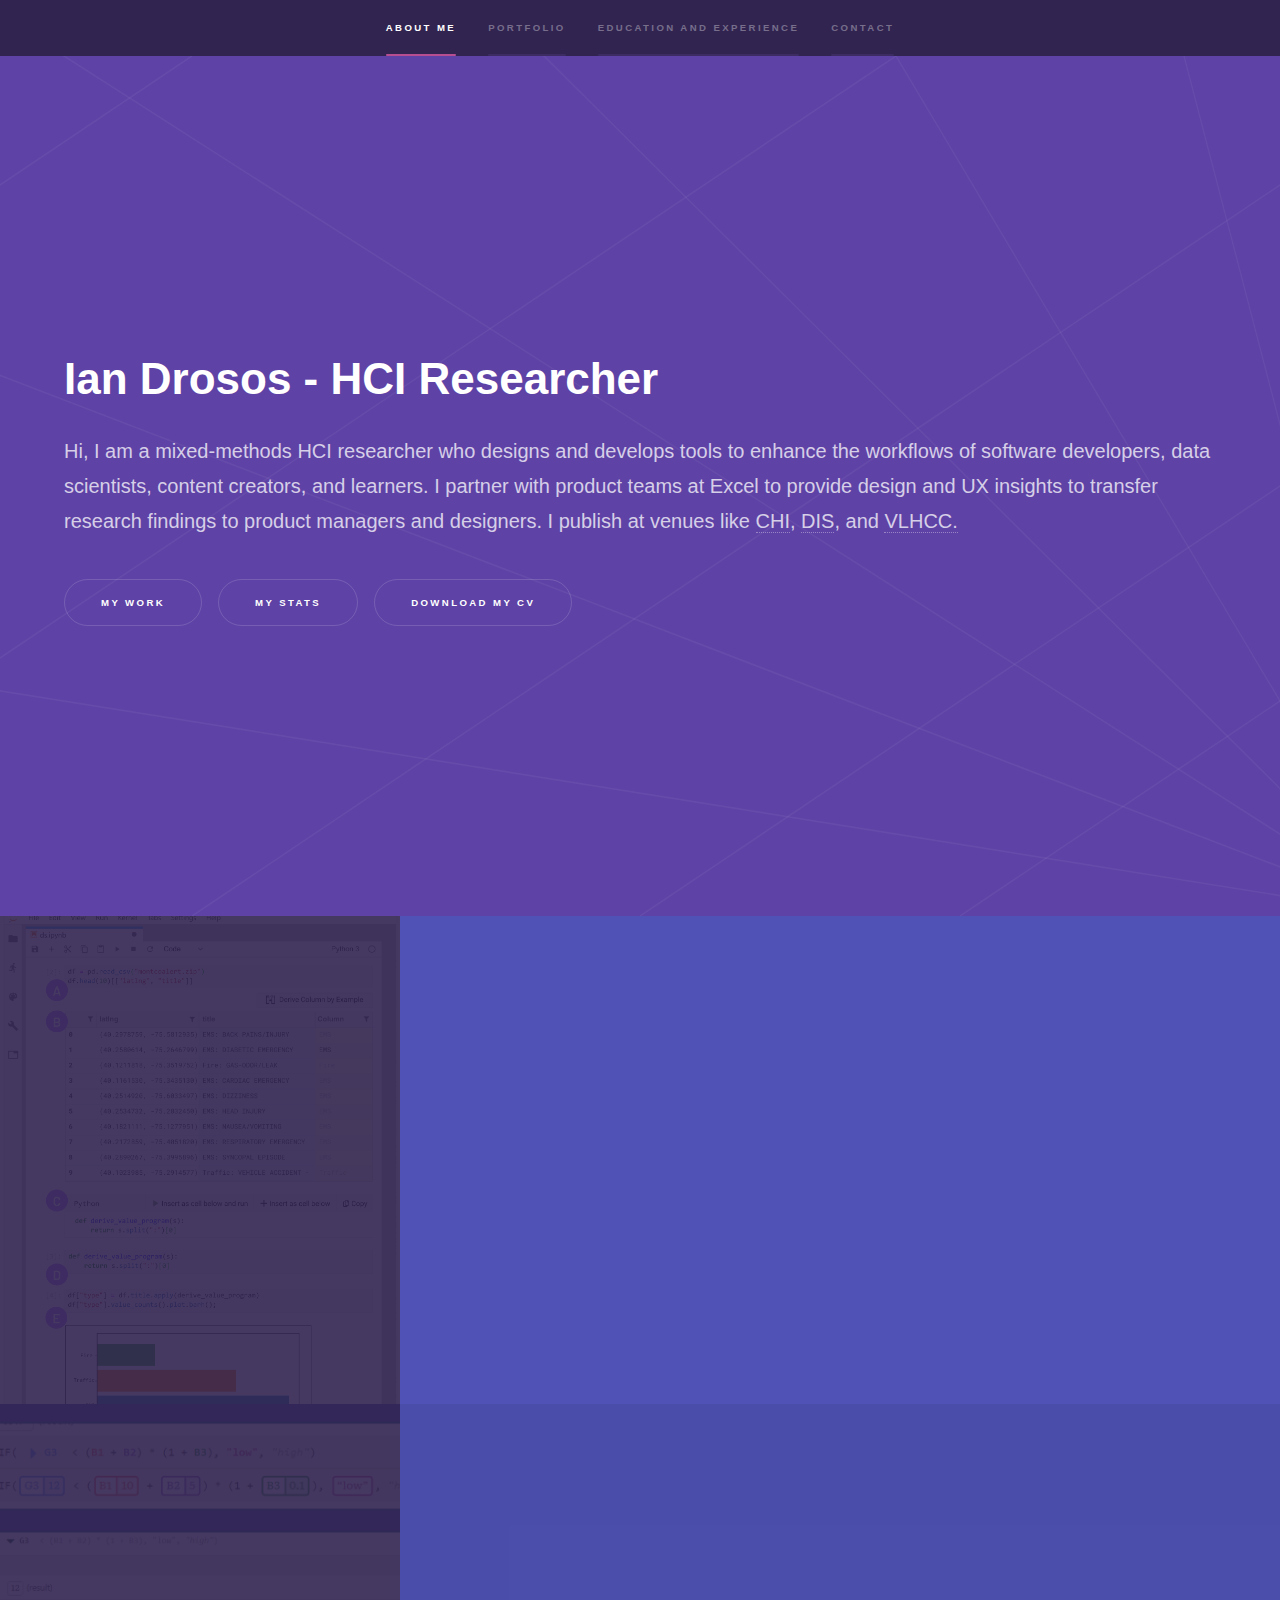
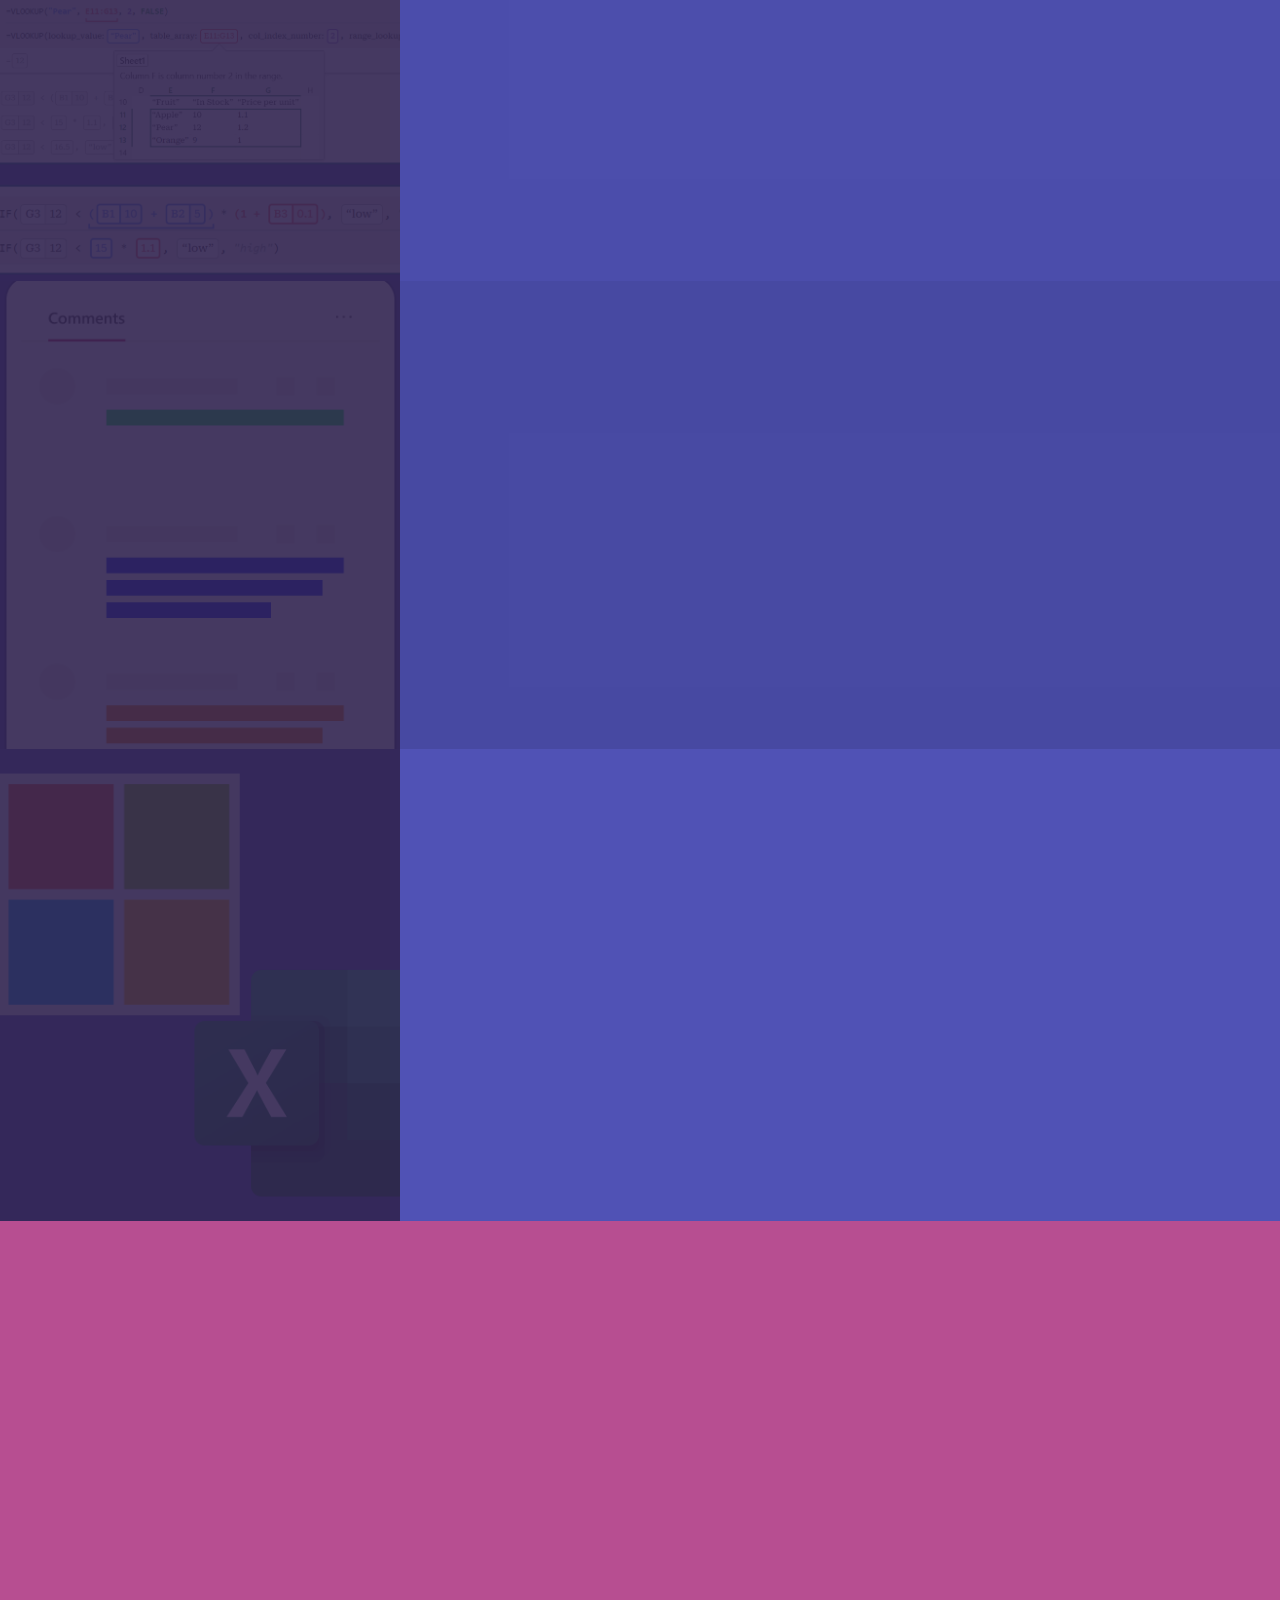
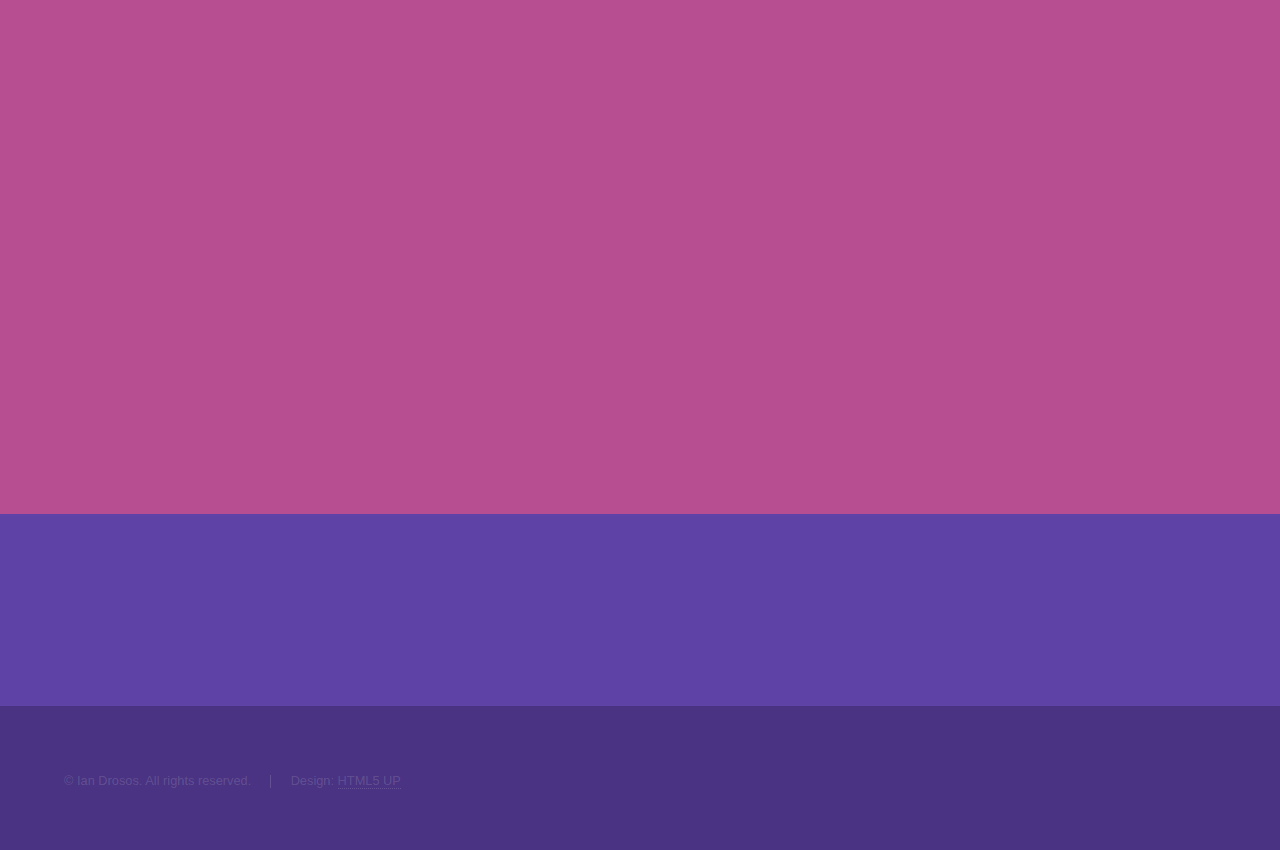
==== commit 64d9f9f2: "FXD case study" ====
--- a/index.html
+++ b/index.html
@@ -19,7 +19,7 @@
 				<div class="inner">
 					<nav>
 						<ul>
-							<li><a href="#intro">About me</a></li>
+							<li><a href="#intro">About Me</a></li>
 							<li><a href="#one">Portfolio</a></li>
 							<li><a href="#two">Education and Experience</a></li>
 							<li><a href="#three">Contact</a></li>
@@ -81,7 +81,7 @@
 									<ul class="actions"></a>
 									</p>
 									<ul class="actions">
-										<!-- <li><a href="fxd.html" class="button">Learn more</a></li> -->
+										<li><a href="fxd.html" class="button">Learn more</a></li>
 									</ul>
 								</div>
 							</div>
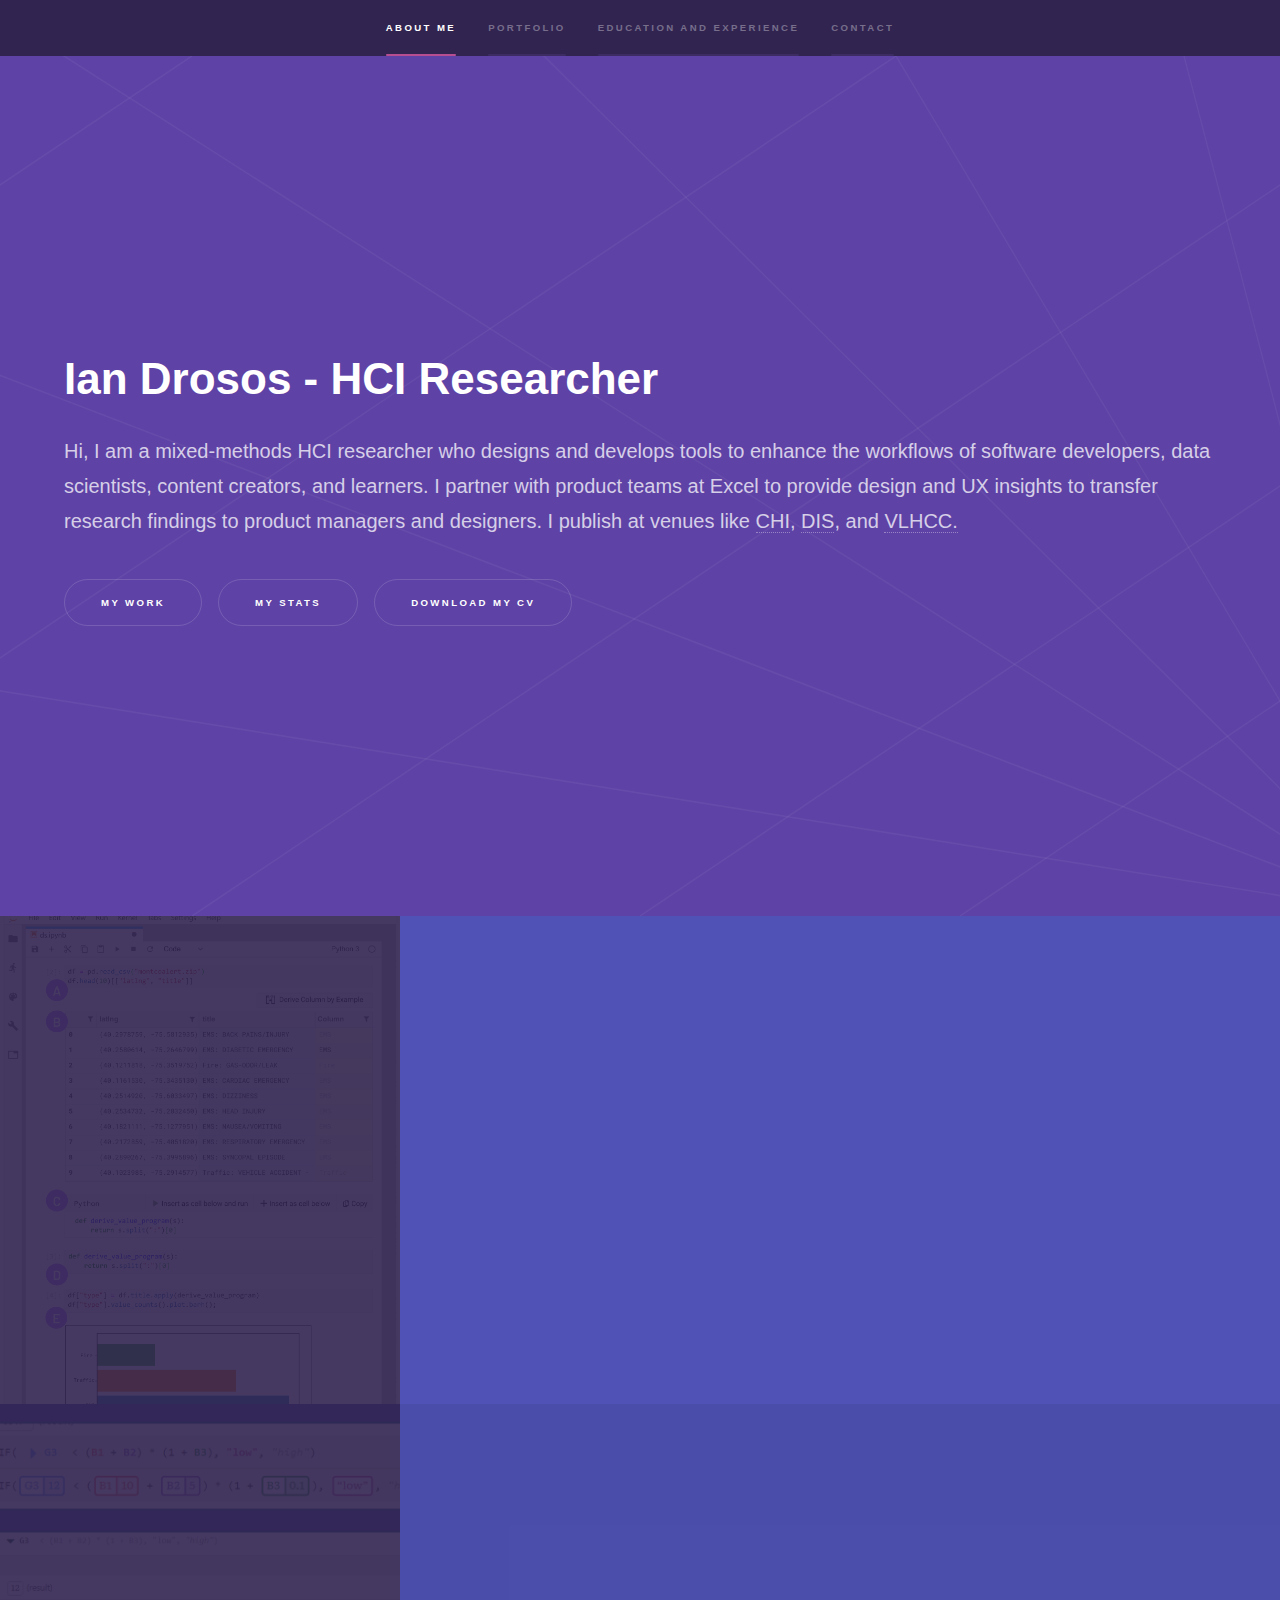
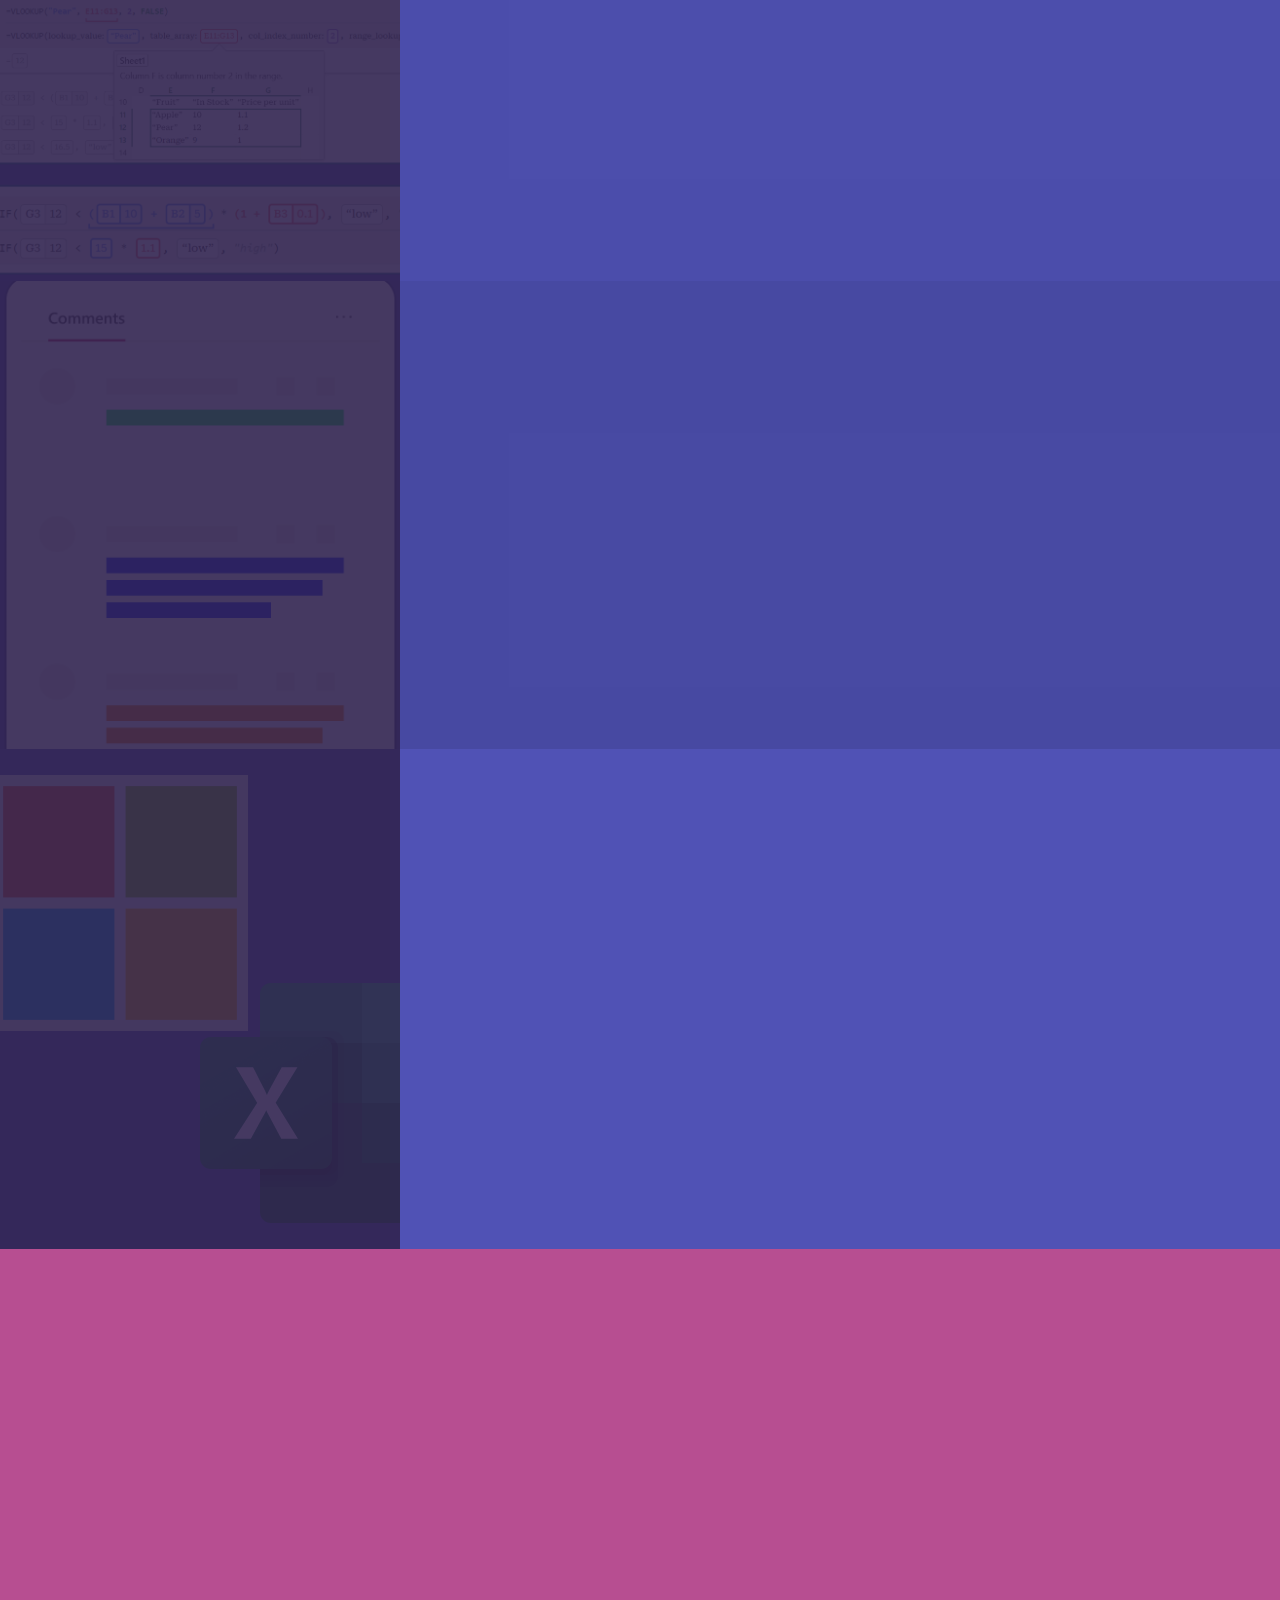
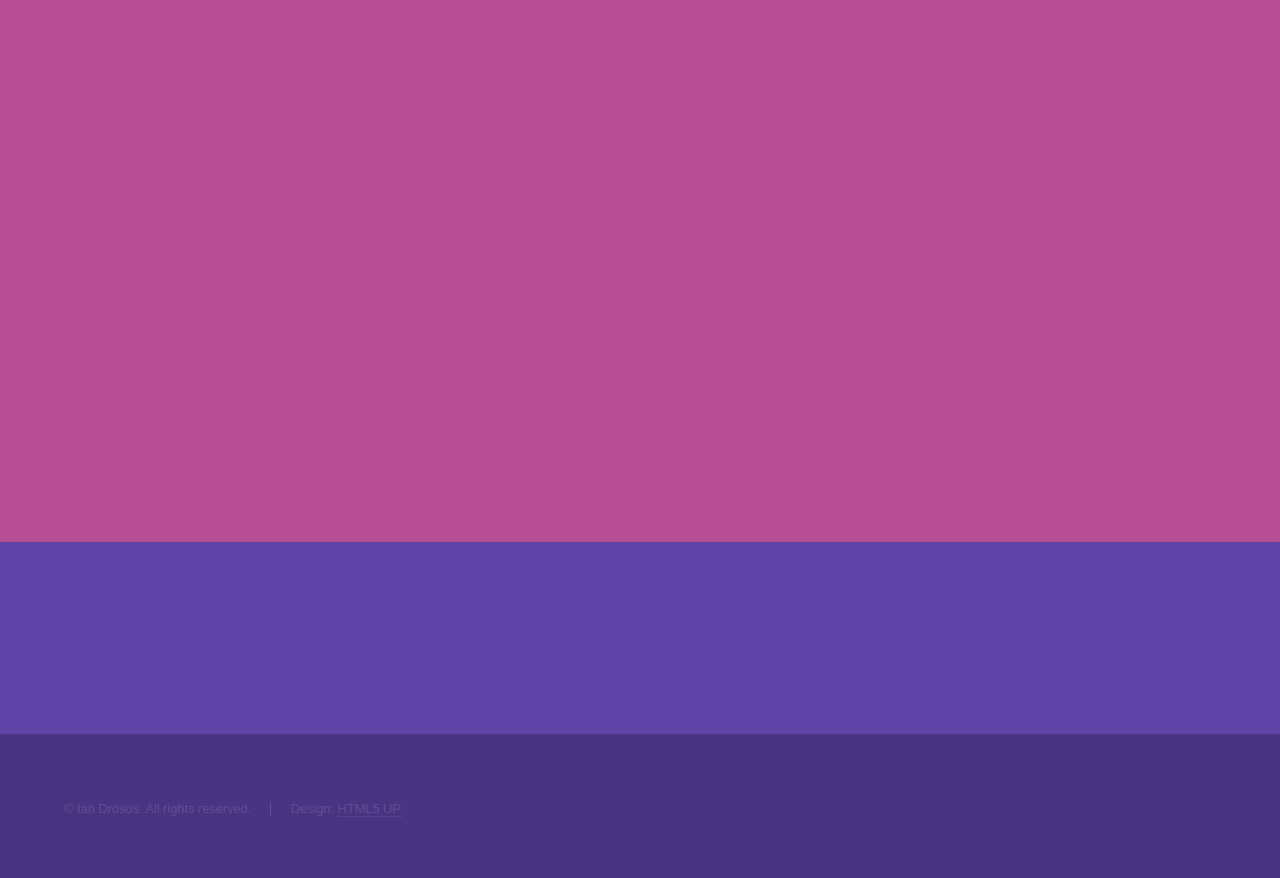
==== commit be7a3d40: "Update index.html" ====
--- a/index.html
+++ b/index.html
@@ -113,7 +113,7 @@
 									<p> 
 										A selected few contributions at Microsoft beyond computer science research:
 										<ul>
-											<li>2022 (LLM Interactions in Spreadsheets) and 2023 (Gaming Copilot - <i class="fa fa-trophy" aria-hidden="true"></i> "People's Choice Runner Up (MSRC)" and "Teamwork Makes the Dream Work (MSRC)" Awards) Hackathons.</li>
+											<li>2022 (LLM Interactions in Spreadsheets) and 2023 (Gaming Copilot - <i class="fa fa-trophy" aria-hidden="true"></i> "2nd place 'Change the Game' Executive Challenge chosen by Microsoft Gaming CEO and Head of XBOX Phil Spencer, "People's Choice Runner Up (MSRC)" and "Teamwork Makes the Dream Work (MSRC)" Awards) Hackathons.</li>
 											<li>Python in Excel design jam for new interactions.</li>
 											<li>Presenter to the internal Machine Learning, AI & Data Science Conference (MLADS) on designs for LLMs in Excel.</li>
 											<li>Design for LLM co-audit in Excel and beyond.</li>
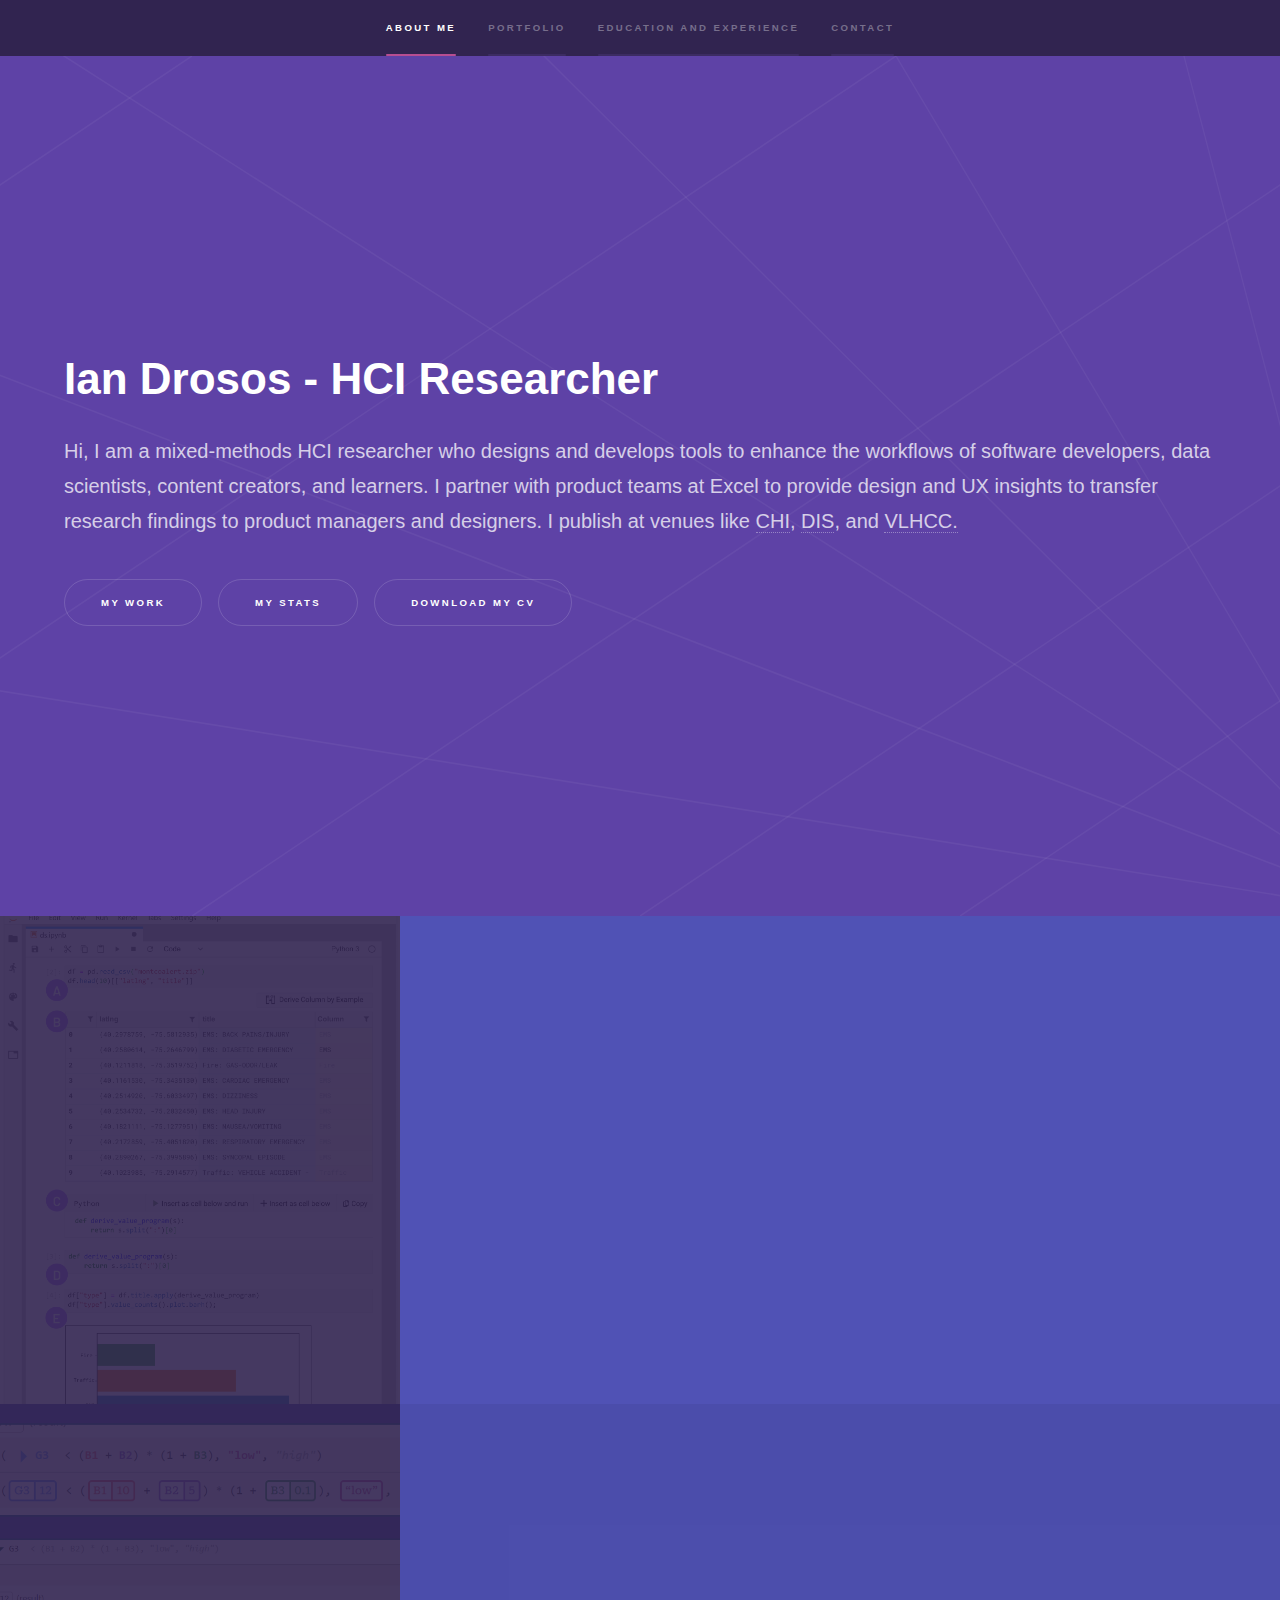
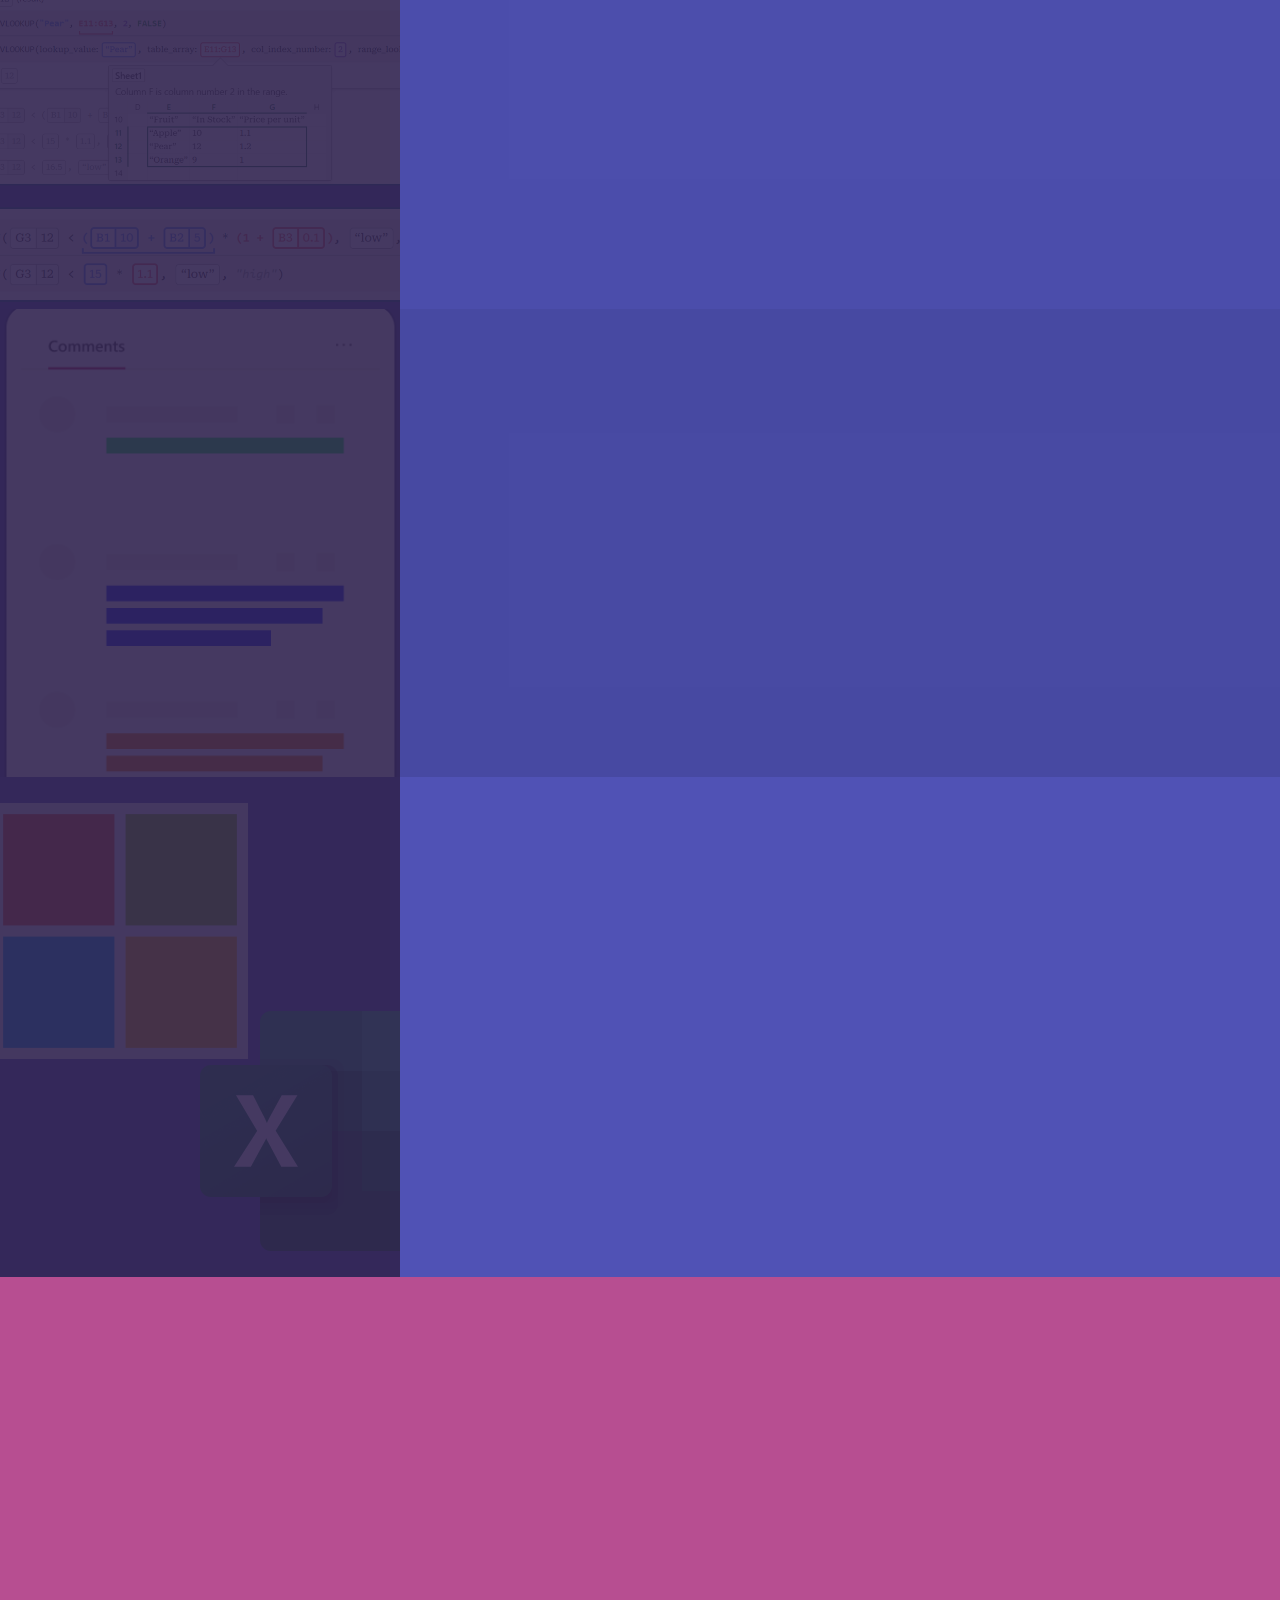
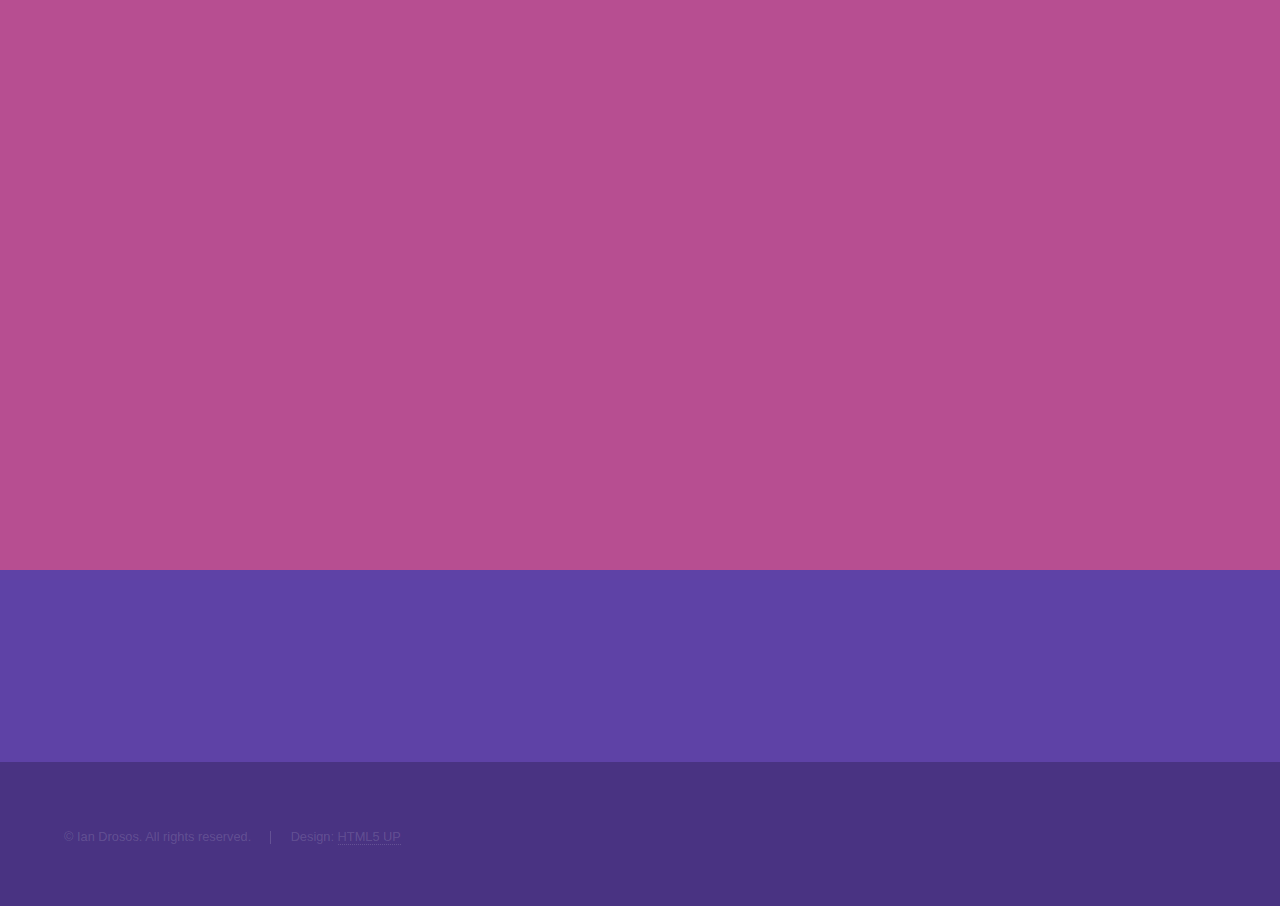
==== commit 25bd7891: "Update index.html" ====
--- a/index.html
+++ b/index.html
@@ -76,7 +76,8 @@
 										structured information needed for spreadsheet users to debug formulas 
 										in systematic ways. A user study revealed users felt more efficient and capable, were more 
 										satisfied with the amount of information shown, and agreed 
-										FxD would enhance existing debugging workflows. <br />
+										FxD would enhance existing debugging workflows. 
+										FxD is now released as part of <a href="https://www.microsoft.com/en-us/garage/profiles/excel-labs/" class="link">Excel Labs</a><br/>
 										<a href="https://www.microsoft.com/en-us/research/publication/fxd-a-functional-debugger-for-dysfunctional-spreadsheets/" class="link">VLHCC 2023 - <i class="fa fa-trophy" aria-hidden="true"></i> Best paper, Honorable Mention award</a></p>
 									<ul class="actions"></a>
 									</p>
@@ -113,7 +114,7 @@
 									<p> 
 										A selected few contributions at Microsoft beyond computer science research:
 										<ul>
-											<li>2022 (LLM Interactions in Spreadsheets) and 2023 (Gaming Copilot - <i class="fa fa-trophy" aria-hidden="true"></i> "2nd place 'Change the Game' Executive Challenge chosen by Microsoft Gaming CEO and Head of XBOX Phil Spencer, "People's Choice Runner Up (MSRC)" and "Teamwork Makes the Dream Work (MSRC)" Awards) Hackathons.</li>
+											<li>2022 (LLM Interactions in Spreadsheets) and 2023 (Game Design Copilot - <i class="fa fa-trophy" aria-hidden="true"></i> "2nd place 'Change the Game' Executive Challenge chosen by Microsoft Gaming CEO and Head of XBOX Phil Spencer, "People's Choice Runner Up (MSRC)" and "Teamwork Makes the Dream Work (MSRC)" Awards) Hackathons.</li>
 											<li>Python in Excel design jam for new interactions.</li>
 											<li>Presenter to the internal Machine Learning, AI & Data Science Conference (MLADS) on designs for LLMs in Excel.</li>
 											<li>Design for LLM co-audit in Excel and beyond.</li>
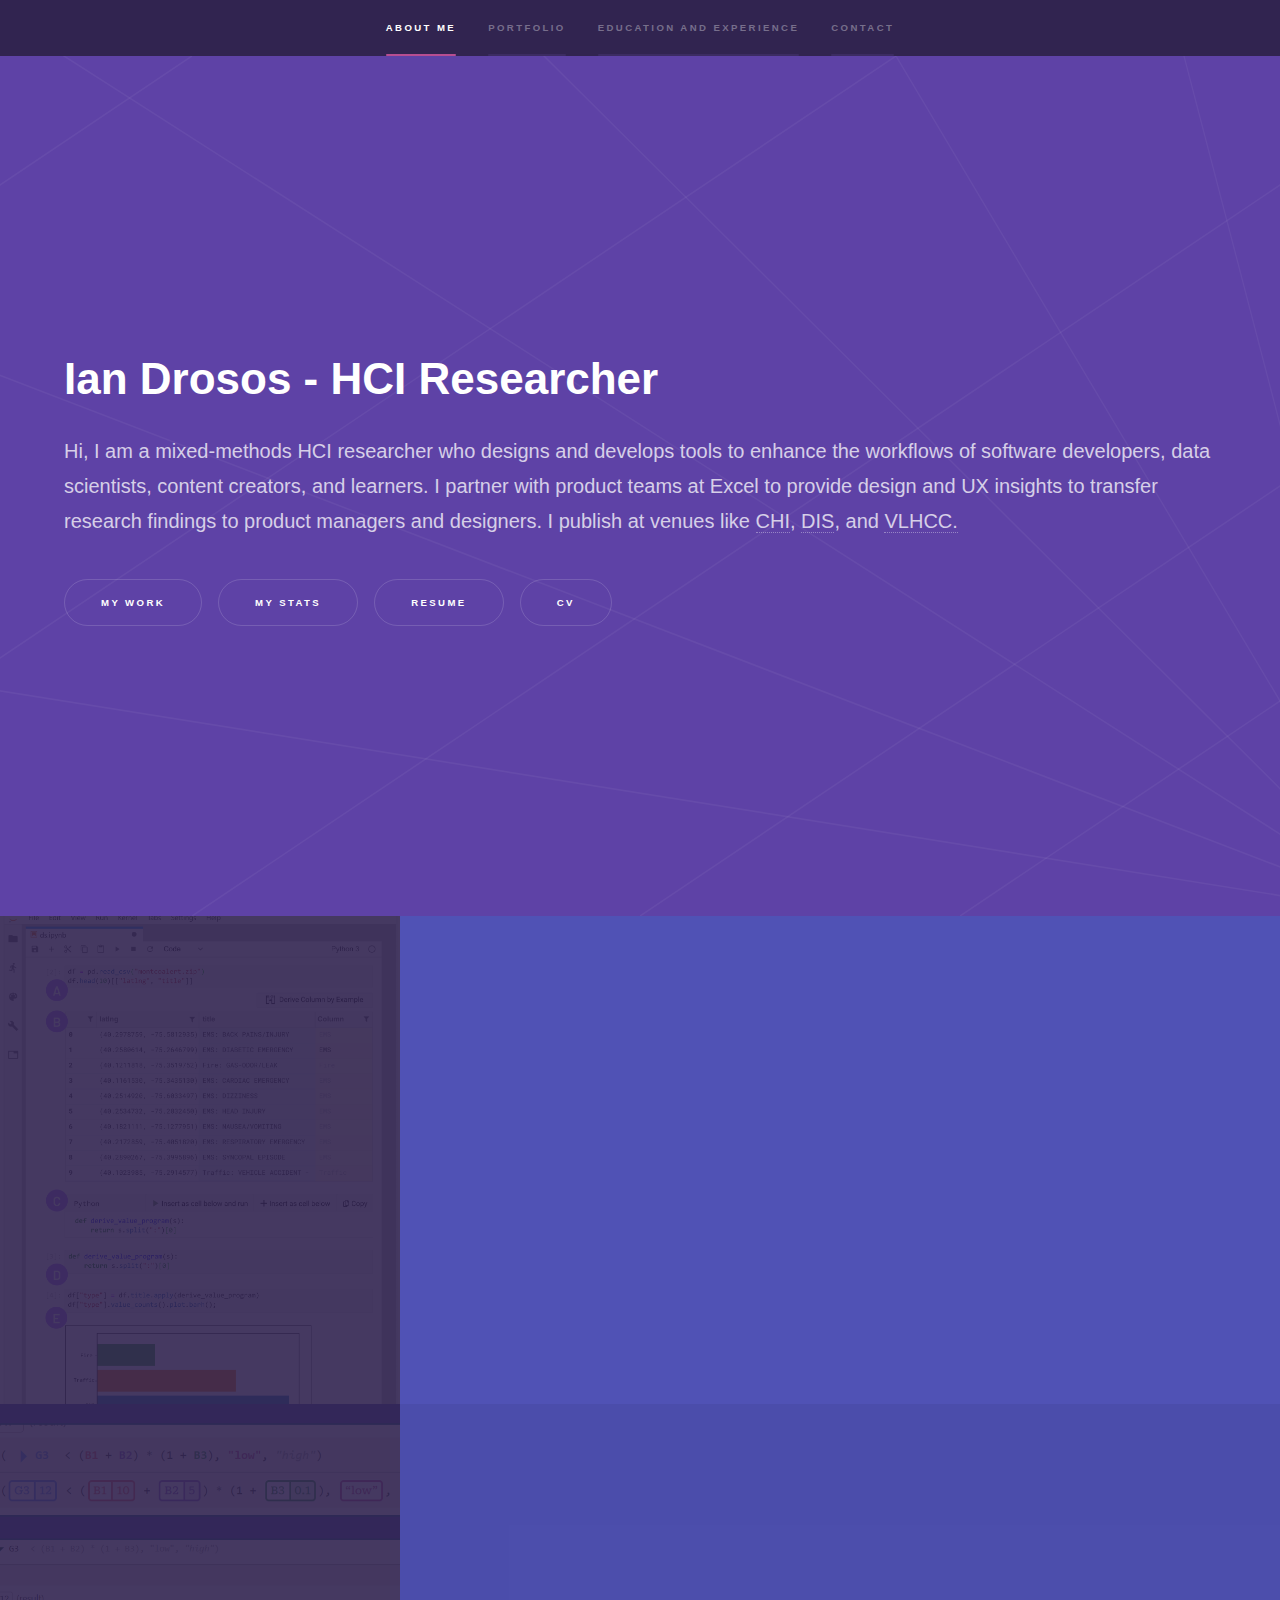
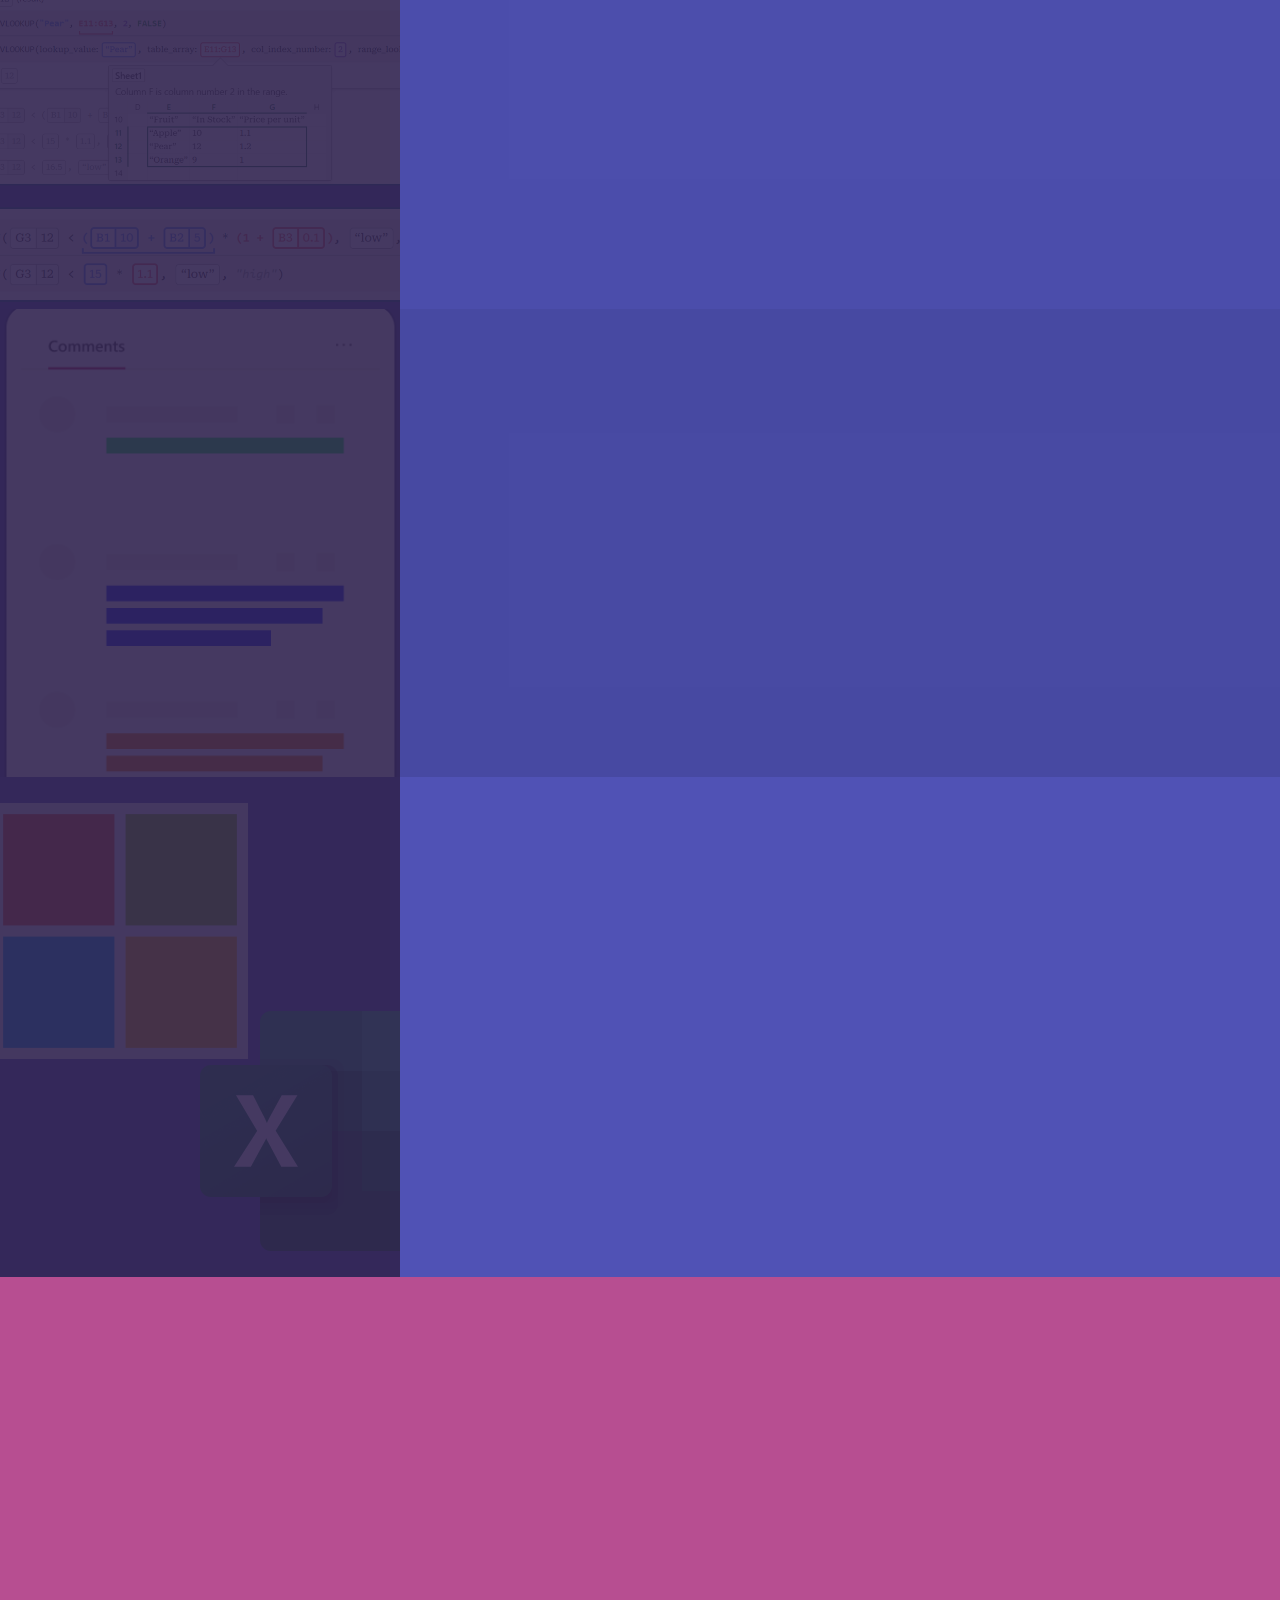
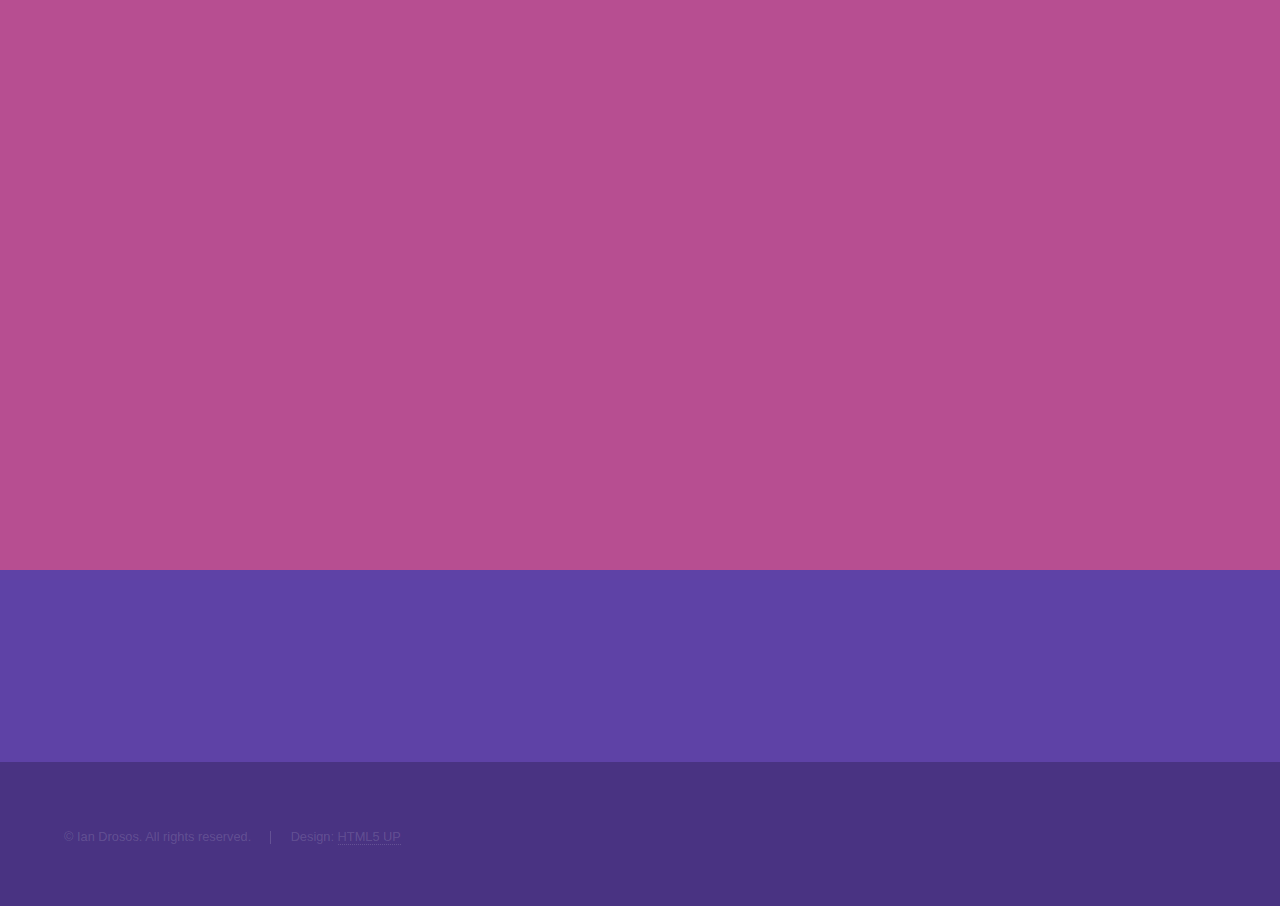
==== commit 62fa6002: "Update index.html" ====
--- a/index.html
+++ b/index.html
@@ -44,7 +44,8 @@
 							<ul class="actions">
 								<li><a href="#one" class="button scrolly">My work</a></li>
 								<li><a href="#two" class="button scrolly">My stats</a></li>
-								<li><a href="https://www.iandrosos.me/images/CV_Ian_Drosos.pdf" class="button scrolly">Download my CV</a></li>
+								<li><a href="https://www.iandrosos.me/images/resume_iandrosos.pdf" class="button scrolly">Resume</a></li>
+								<li><a href="https://www.iandrosos.me/images/CV_Ian_Drosos.pdf" class="button scrolly">CV</a></li>
 							</ul>
 						</div>
 					</section>
@@ -77,7 +78,7 @@
 										in systematic ways. A user study revealed users felt more efficient and capable, were more 
 										satisfied with the amount of information shown, and agreed 
 										FxD would enhance existing debugging workflows. 
-										FxD is now released as part of <a href="https://www.microsoft.com/en-us/garage/profiles/excel-labs/" class="link">Excel Labs</a><br/>
+										FxD is now released as part of <a href="https://www.microsoft.com/en-us/garage/profiles/excel-labs/" class="link">Excel Labs.</a><br/>
 										<a href="https://www.microsoft.com/en-us/research/publication/fxd-a-functional-debugger-for-dysfunctional-spreadsheets/" class="link">VLHCC 2023 - <i class="fa fa-trophy" aria-hidden="true"></i> Best paper, Honorable Mention award</a></p>
 									<ul class="actions"></a>
 									</p>
